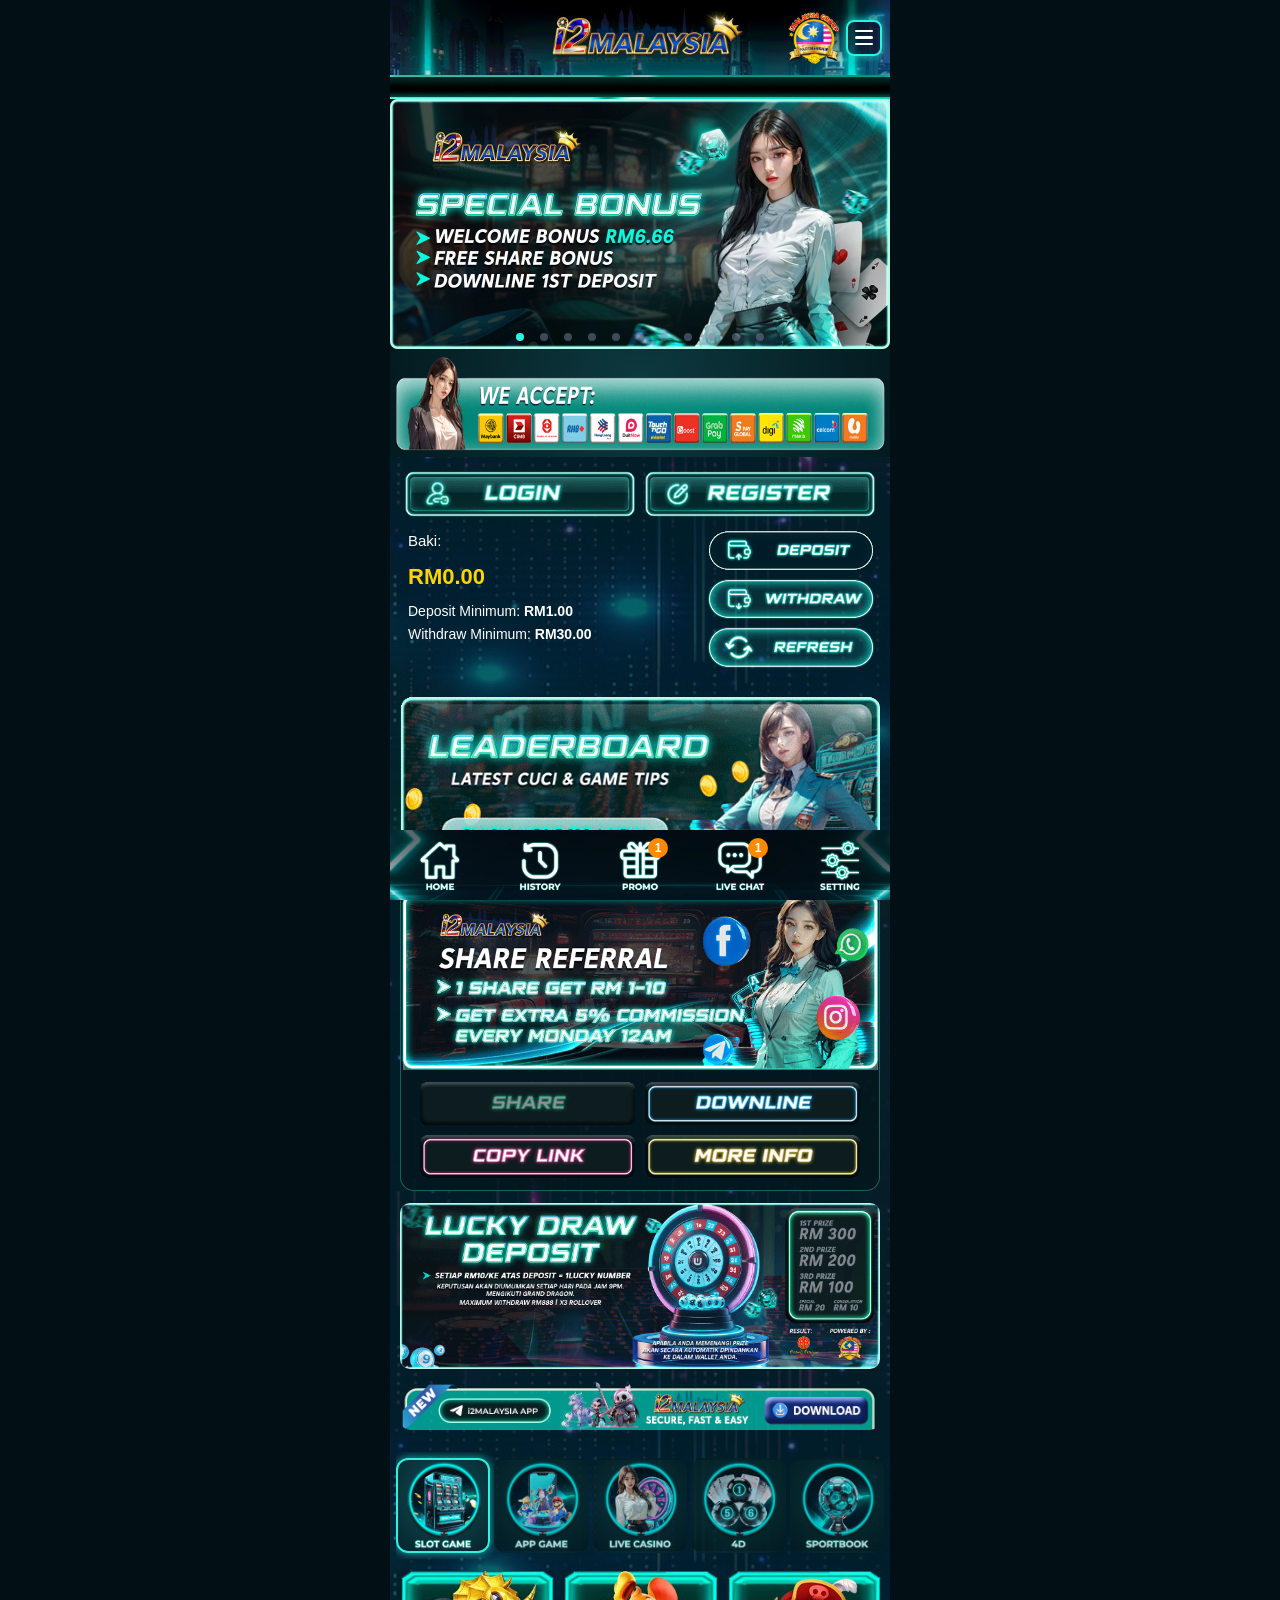
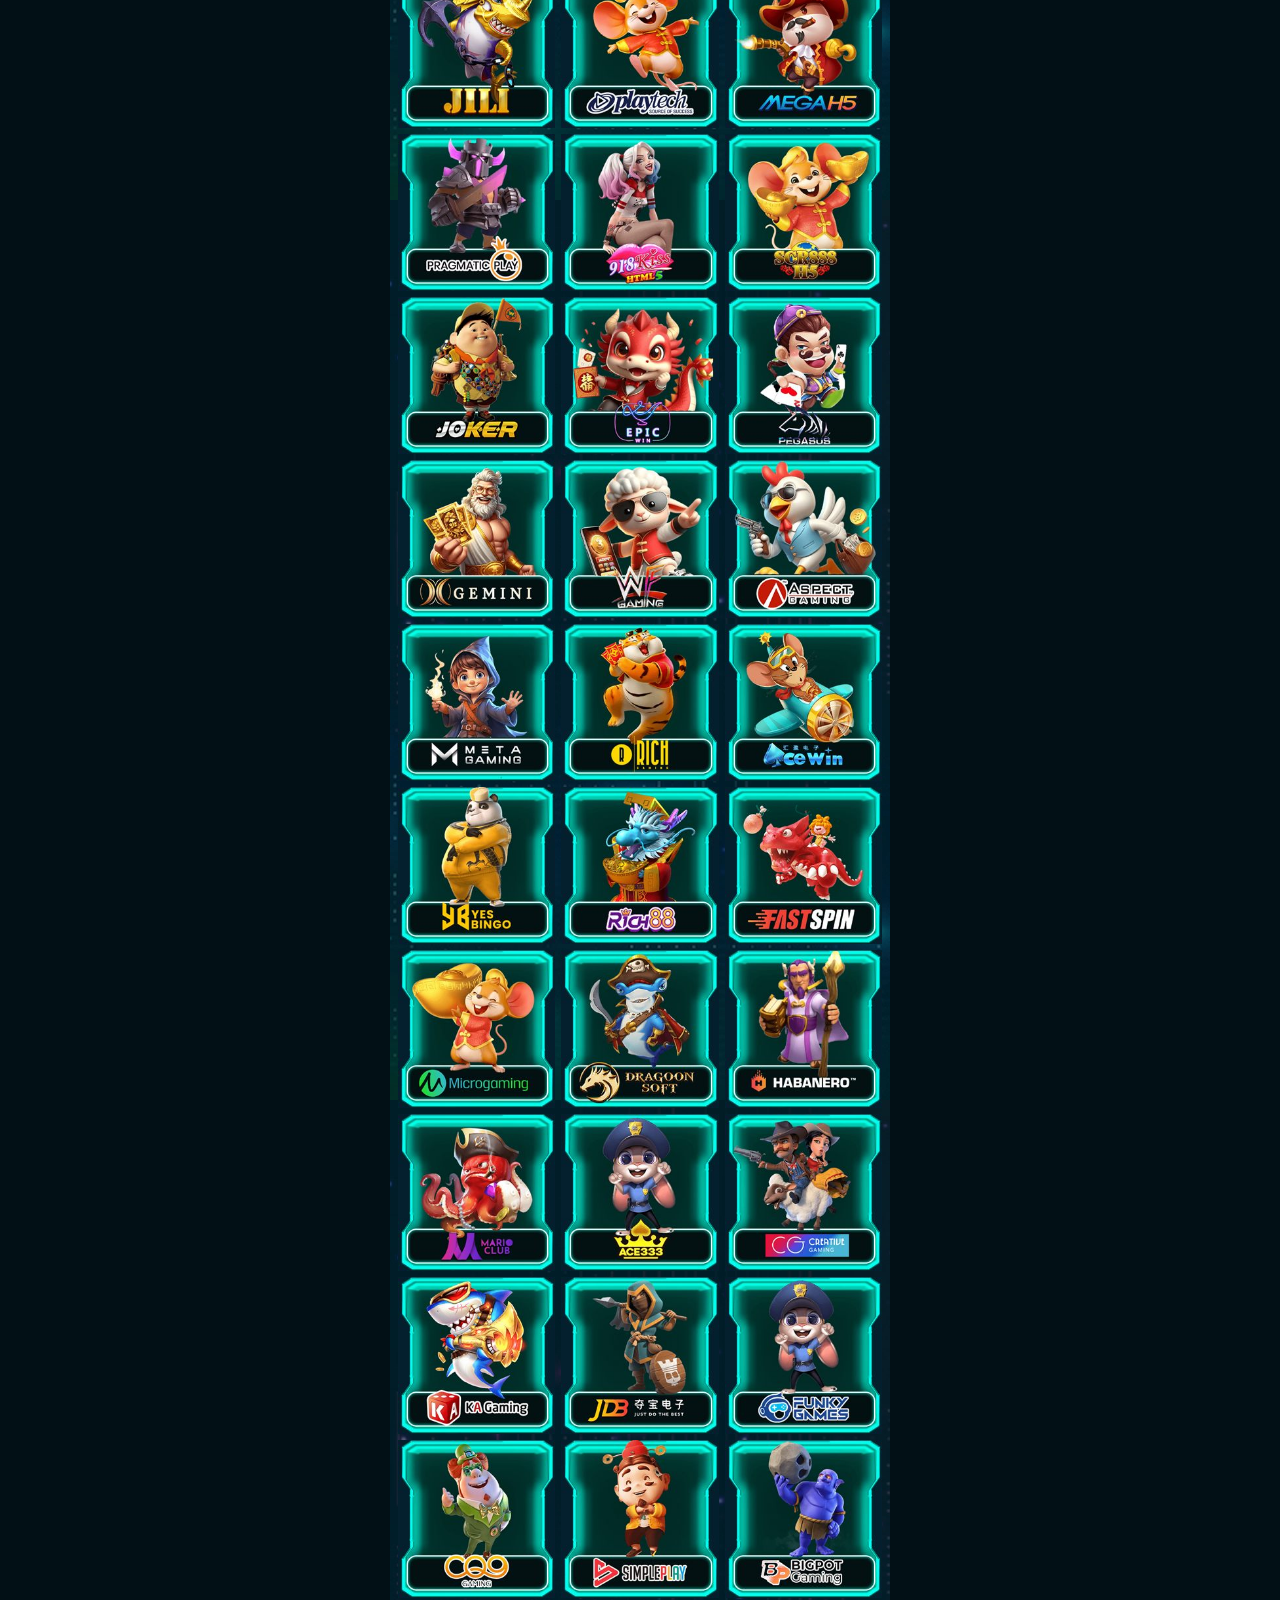
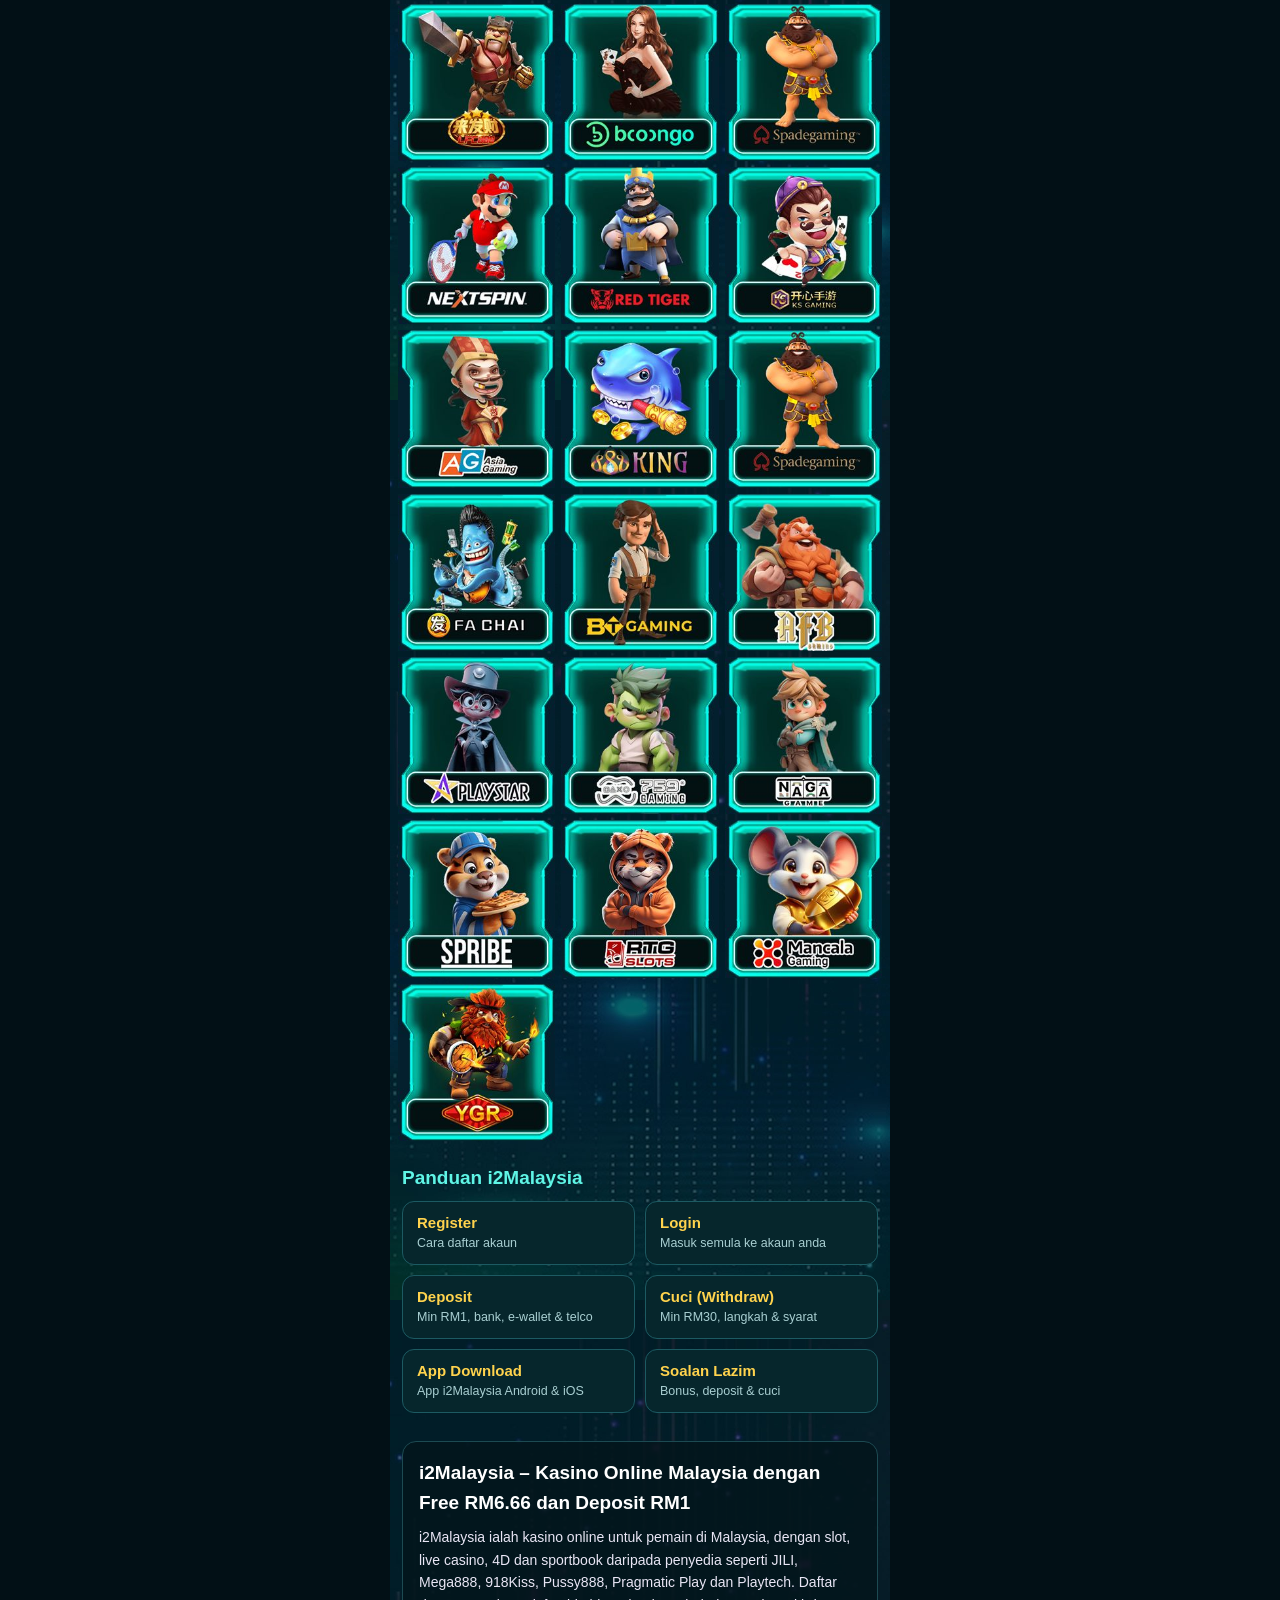
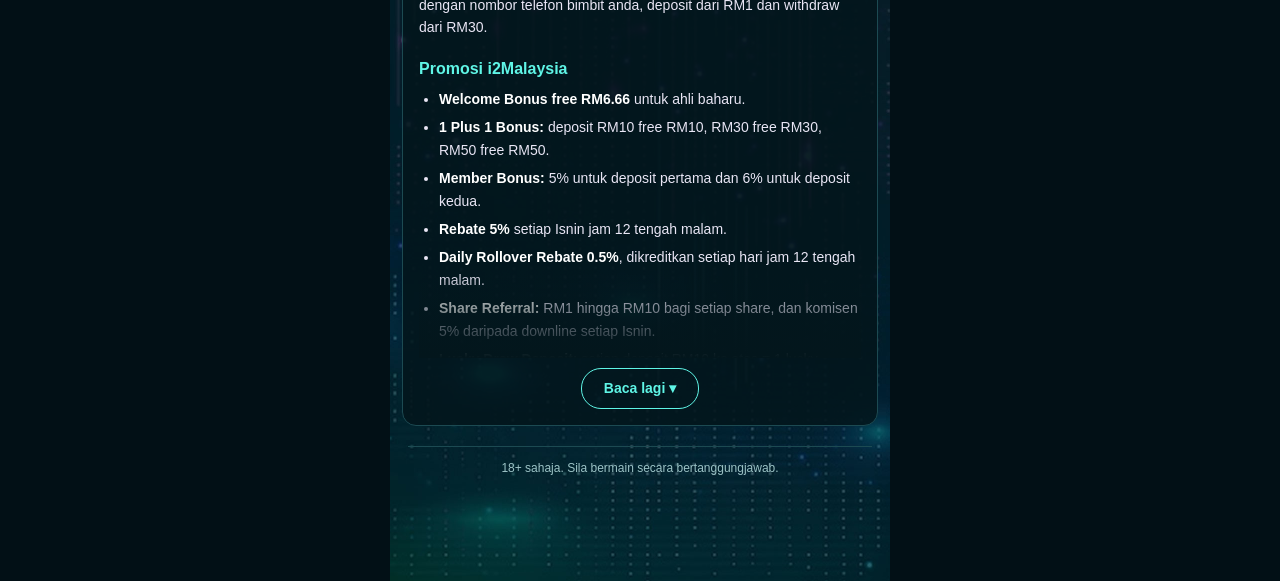
==== index.html @ a5643693 "i2Malaysia landing page with Malay guides Co-Authored-By: Claude Opus 5.5 <noreply@anthropic.com>" ====
<!DOCTYPE html>
<html lang="ms">
<head>
  <meta charset="UTF-8">
  <meta name="viewport" content="width=device-width, initial-scale=1, viewport-fit=cover">
  <title>i2Malaysia – Kasino Online Malaysia | Free RM6.66, Deposit RM1</title>
  <meta name="description" content="i2Malaysia kasino online Malaysia: welcome bonus free RM6.66, deposit dari RM1 melalui bank, Touch 'n Go, DuitNow dan telco, withdraw dari RM30. Slot JILI, Mega888, 918Kiss, Pussy888 dan live casino.">
  <meta name="robots" content="index, follow">
  <meta property="og:type" content="website">
  <meta property="og:site_name" content="i2Malaysia">
  <meta property="og:title" content="i2Malaysia – Kasino Online Malaysia | Free RM6.66, Deposit RM1">
  <meta property="og:description" content="Welcome bonus free RM6.66, deposit dari RM1, withdraw dari RM30. Slot, live casino, 4D dan sportbook.">
  <link rel="icon" href="assets/ui/icon.png">
  <meta name="theme-color" content="#021016">
  <link rel="preload" as="image" href="assets/banners/banner-1.jpg" fetchpriority="high">
  <link rel="stylesheet" href="styles.css">
</head>
<body>
  <main class="app">

    <header class="topbar">
      <a class="logo" href="./"><img src="assets/ui/header.jpg" data-anim="assets/ui/header.gif" alt="i2Malaysia" width="1000" height="150"></a>
      <a class="partner" id="partner"></a>
      <a class="menu-btn" data-link="register" aria-label="Menu">
        <span></span><span></span><span></span>
      </a>
    </header>
    <div class="marquee" aria-label="Pengumuman"><span id="marquee">Welcome To i2Malaysia</span></div>

    <section class="carousel" aria-label="Promosi">
      <!-- First banner is written here (not only by script.js) so it appears
           with the first paint and the page below it never jumps. -->
      <div class="carousel-track" id="carouselTrack"><a class="slide has-img" href="https://ppg668.cyou/register.php?r=BMMTH"><img src="assets/banners/banner-1.jpg" alt="Special Bonus: Welcome Bonus RM6.66, Free Share Bonus, Downline 1st Deposit" width="1000" height="500" fetchpriority="high"></a></div>
      <div class="carousel-dots" id="carouselDots"></div>
    </section>

    <ul class="trust" id="trust" hidden></ul>
    <div class="pay-strip has-img" id="payStrip"><img src="assets/static-banner.png" alt="Kaedah bayaran: Maybank, CIMB, Public Bank, RHB, Hong Leong, DuitNow, Touch n Go, Boost, GrabPay, SPay Global, Digi, Maxis, Celcom, U Mobile" width="800" height="131"></div>

    <div class="account">
    <div class="auth-row">
      <a class="img-btn" data-link="login"><img src="assets/ui/btn-login.png" alt="Login" width="300" height="60"></a>
      <a class="img-btn" data-link="register"><img src="assets/ui/btn-register.png" alt="Register" width="300" height="60"></a>
    </div>

    <section class="wallet">
      <div class="wallet-info">
        <p class="wallet-label">Baki:</p>
        <p class="wallet-amount" id="balance">RM0.00</p>
        <p>Deposit Minimum: <b id="minDeposit">RM1.00</b></p>
        <p>Withdraw Minimum: <b id="minWithdrawal">RM30.00</b></p>
      </div>
      <div class="wallet-actions">
        <a class="img-btn" data-link="deposit"><img src="assets/ui/btn-deposit.png" data-anim="assets/ui/btn-deposit.gif" alt="Deposit" width="300" height="75"></a>
        <a class="img-btn" data-link="withdraw"><img src="assets/ui/btn-withdraw.png" alt="Withdraw" width="300" height="75"></a>
        <button class="img-btn" id="refreshBtn"><img src="assets/ui/btn-refresh.png" alt="Refresh" width="300" height="75"></button>
      </div>
    </section>
    </div>

    <a class="promo-img" data-link="leaderboard"><img src="assets/ui/leaderboard.jpg" data-anim="assets/ui/leaderboard.gif" alt="Leaderboard: latest cuci and game tips" width="540" height="199" loading="lazy"></a>

    <section class="referral has-img" id="referral">
      <div class="referral-banner has-img" id="referralBanner"><img src="assets/ui/referral-banner.png" alt="Share Referral: 1 share get RM1-10, extra 5% commission every Monday 12AM" width="800" height="304" loading="lazy"></div>
      <div class="referral-actions">
        <button class="img-btn" id="shareBtn"><img src="assets/ui/btn-share.png" data-anim="assets/ui/btn-share.gif" alt="Share" width="300" height="60" loading="lazy"></button>
        <a class="img-btn" data-link="downlineChart"><img src="assets/ui/btn-downline.png" alt="Downline" width="300" height="60" loading="lazy"></a>
        <button class="img-btn" id="copyBtn"><img src="assets/ui/btn-copy.png" alt="Copy link" width="300" height="60" loading="lazy"></button>
        <a class="img-btn" data-link="referralInfo"><img src="assets/ui/btn-more.png" alt="More info" width="300" height="60" loading="lazy"></a>
      </div>
    </section>

    <a class="promo-img" data-link="luckyDraw"><img src="assets/ui/luckydraw.jpg" data-anim="assets/ui/luckydraw.gif" alt="Lucky Draw Deposit: setiap RM10 deposit = 1 lucky number, hadiah pertama RM300" width="1000" height="346" loading="lazy"></a>

    <a class="promo-img" data-link="androidApp"><img src="assets/ui/download-app.png" alt="Download app i2Malaysia" width="1081" height="110" loading="lazy"></a>

    <section class="block">
      <div class="tabs-wrap">
        <div class="tabs" id="tabs" role="tablist"></div>
      </div>
      <div class="game-grid" id="games"></div>
    </section>

    <section class="guide-grid-wrap home-grid" aria-label="Panduan i2Malaysia">
      <h2 class="guide-grid-title">Panduan i2Malaysia</h2>
      <div class="guide-grid">
        <a href="register"><b>Register</b><span>Cara daftar akaun</span></a>
        <a href="register#login"><b>Login</b><span>Masuk semula ke akaun anda</span></a>
        <a href="deposit"><b>Deposit</b><span>Min RM1, bank, e-wallet &amp; telco</span></a>
        <a href="cuci"><b>Cuci (Withdraw)</b><span>Min RM30, langkah &amp; syarat</span></a>
        <a href="app-download"><b>App Download</b><span>App i2Malaysia Android &amp; iOS</span></a>
        <a href="#faq"><b>Soalan Lazim</b><span>Bonus, deposit &amp; cuci</span></a>
      </div>
    </section>

    <!-- Search-engine content. Written in the HTML so crawlers read it
         without running scripts. Keep the FAQ text in sync with the
         FAQPage JSON-LD at the bottom of this file. -->
    <section class="seo">
      <h1>i2Malaysia – Kasino Online Malaysia dengan Free RM6.66 dan Deposit RM1</h1>
      <p>i2Malaysia ialah kasino online untuk pemain di Malaysia, dengan slot, live casino, 4D dan sportbook daripada penyedia seperti JILI, Mega888, 918Kiss, Pussy888, Pragmatic Play dan Playtech. Daftar dengan nombor telefon bimbit anda, deposit dari RM1 dan withdraw dari RM30.</p>

      <div class="collapsible">
        <h2>Promosi i2Malaysia</h2>
        <ul>
          <li><b>Welcome Bonus free RM6.66</b> untuk ahli baharu.</li>
          <li><b>1 Plus 1 Bonus:</b> deposit RM10 free RM10, RM30 free RM30, RM50 free RM50.</li>
          <li><b>Member Bonus:</b> 5% untuk deposit pertama dan 6% untuk deposit kedua.</li>
          <li><b>Rebate 5%</b> setiap Isnin jam 12 tengah malam.</li>
          <li><b>Daily Rollover Rebate 0.5%</b>, dikreditkan setiap hari jam 12 tengah malam.</li>
          <li><b>Share Referral:</b> RM1 hingga RM10 bagi setiap share, dan komisen 5% daripada downline setiap Isnin.</li>
          <li><b>Lucky Draw Deposit:</b> setiap deposit RM10 ke atas = 1 lucky number. Hadiah pertama RM300, kedua RM200, ketiga RM100.</li>
        </ul>
        <p>Setiap promosi ada syarat rollover dan terma sendiri. Tanya Live Chat sebelum menuntut.</p>

        <h2>Slot Online: JILI, Mega H5, 918Kiss dan Pragmatic Play</h2>
        <p>Pilih slot online daripada hampir 50 penyedia seperti JILI, Playtech, Mega H5, Pragmatic Play, 918Kiss H5, SCR888 H5, Joker, Epic Win, Pegasus, Rich Gaming, Fa Chai, Spadegaming dan YGR.</p>

        <h2>App Game: Mega888, 918Kiss dan Pussy888</h2>
        <p>Main app game popular seperti Mega888, 918Kiss, Pussy888, GW99, Suncity, 3Win8 dan Kenzo dengan akaun i2Malaysia yang sama.</p>

        <h2>Live Casino, 4D dan Sportbook</h2>
        <p>Live casino daripada Big Gaming, Sexy Baccarat, Pragmatic Play Live, Playtech Live, SA Gaming, WM Casino dan Yeebet. Loteri 4D, permainan tembak ikan, dan taruhan sukan melalui MaxBet, M8Bet dan lain-lain.</p>

        <h2>Deposit dari RM1 dan Cuci dari RM30</h2>
        <p>Deposit bermula dari RM1 melalui perbankan online (Maybank, CIMB, Public Bank, RHB, Hong Leong), DuitNow, Touch 'n Go eWallet, Boost, GrabPay, SPay Global atau tambah nilai telco (Digi, Maxis, Celcom, U Mobile). Cuci (withdraw) minimum ialah RM30. Lihat <a href="deposit">panduan deposit</a> dan <a href="cuci">panduan cuci i2Malaysia</a>.</p>

        <h2>Muat Turun App i2Malaysia</h2>
        <p>App i2Malaysia tersedia untuk Android dan iOS. Selepas dipasang, log masuk dengan akaun yang sama seperti di laman web. Lihat <a href="app-download">panduan muat turun app i2Malaysia</a>.</p>

        <h2 id="faq">Soalan Lazim i2Malaysia</h2>
        <details>
          <summary>Apakah i2Malaysia?</summary>
          <p>i2Malaysia ialah kasino online untuk pemain di Malaysia, dengan slot, app game, live casino, 4D dan sportbook dalam satu akaun.</p>
        </details>
        <details>
          <summary>Berapakah deposit dan withdraw minimum?</summary>
          <p>Deposit minimum ialah RM1 dan withdraw minimum ialah RM30.</p>
        </details>
        <details>
          <summary>Apakah bonus untuk ahli baharu?</summary>
          <p>Ahli baharu boleh menuntut welcome bonus free RM6.66, serta 1 Plus 1 Bonus dan Member Bonus untuk deposit pertama dan kedua. Terma rollover dikenakan.</p>
        </details>
        <details>
          <summary>Bagaimana Lucky Draw Deposit berfungsi?</summary>
          <p>Setiap deposit RM10 ke atas memberi 1 lucky number. Keputusan diumumkan setiap hari jam 9 malam mengikut Grand Dragon. Hadiah dimasukkan terus ke wallet anda.</p>
        </details>
        <details>
          <summary>Bagaimana cara menghubungi khidmat pelanggan?</summary>
          <p>Tekan Live Chat di menu bawah halaman.</p>
        </details>
      </div>
    </section>

    <footer class="footer">
      <p class="footer-note" id="footerNote"></p>
    </footer>
  </main>

  <nav class="bottom-nav">
    <a href="./"><img src="assets/ui/nav-home.png" alt="Home" width="300" height="300"></a>
    <a data-link="history"><img src="assets/ui/nav-history.png" alt="History" width="300" height="300"></a>
    <a data-link="bonus"><img src="assets/ui/nav-promo.png" alt="Promo" width="300" height="300"><b class="badge">1</b></a>
    <a data-link="liveChat"><img src="assets/ui/nav-chat.png" alt="Live chat" width="300" height="300"><b class="badge">1</b></a>
    <a data-link="settings"><img src="assets/ui/nav-setting.png" alt="Setting" width="300" height="300"></a>
  </nav>

  <div class="toast" id="toast" role="status"></div>

  <script type="application/ld+json">
  {
    "@context": "https://schema.org",
    "@type": "FAQPage",
    "inLanguage": "ms-MY",
    "mainEntity": [
      { "@type": "Question", "name": "Apakah i2Malaysia?", "acceptedAnswer": { "@type": "Answer", "text": "i2Malaysia ialah kasino online untuk pemain di Malaysia, dengan slot, app game, live casino, 4D dan sportbook dalam satu akaun." } },
      { "@type": "Question", "name": "Berapakah deposit dan withdraw minimum?", "acceptedAnswer": { "@type": "Answer", "text": "Deposit minimum ialah RM1 dan withdraw minimum ialah RM30." } },
      { "@type": "Question", "name": "Apakah bonus untuk ahli baharu?", "acceptedAnswer": { "@type": "Answer", "text": "Ahli baharu boleh menuntut welcome bonus free RM6.66, serta 1 Plus 1 Bonus dan Member Bonus untuk deposit pertama dan kedua. Terma rollover dikenakan." } },
      { "@type": "Question", "name": "Bagaimana Lucky Draw Deposit berfungsi?", "acceptedAnswer": { "@type": "Answer", "text": "Setiap deposit RM10 ke atas memberi 1 lucky number. Keputusan diumumkan setiap hari jam 9 malam mengikut Grand Dragon. Hadiah dimasukkan terus ke wallet anda." } },
      { "@type": "Question", "name": "Bagaimana cara menghubungi khidmat pelanggan?", "acceptedAnswer": { "@type": "Answer", "text": "Tekan Live Chat di menu bawah halaman." } }
    ]
  }
  </script>

  <script src="config.js"></script>
  <script src="script.js"></script>
  <script src="collapse.js"></script>
  <script src="animate.js"></script>
</body>
</html>
---- styles.css ----
:root {
  --navy: #0b2a7a;
  --navy-dark: #071d57;
  --blue: #1d4fd8;
  --red: #c8102e;
  --red-dark: #8f0a1f;
  --gold: #f5b800;
  --bg: #04202e;
  --text: #e9e6f5;
  --app-width: 500px;
  --nav-height: 70px;
}

* { box-sizing: border-box; margin: 0; padding: 0; }

html { scroll-behavior: smooth; }

body {
  font-family: "Segoe UI", Arial, Helvetica, sans-serif;
  background: #021016;
  color: var(--text);
  -webkit-tap-highlight-color: transparent;
}

a { color: inherit; text-decoration: none; }
ul { list-style: none; }
button { font: inherit; cursor: pointer; border: 0; }
img { display: block; max-width: 100%; }

.app {
  max-width: var(--app-width);
  margin: 0 auto;
  min-height: 100vh;
  background: var(--bg) url("assets/ui/body-bg.jpg") center top / 100% auto repeat-y;
  padding-bottom: calc(var(--nav-height) + 16px + env(safe-area-inset-bottom));
  overflow-x: hidden;
}

/* ---------- Top bar ---------- */
.topbar {
  position: sticky;
  top: 0;
  z-index: 30;
  display: flex;
  align-items: center;
  gap: 10px;
  padding: 6px 10px;
  min-height: 60px;
  background: #14103a url("assets/ui/header-bg.jpg") center / cover no-repeat;
  box-shadow: 0 2px 8px rgba(0, 0, 0, .5);
}
.logo { position: absolute; left: 50%; top: 50%; transform: translate(-50%, -50%); display: flex; flex-direction: column; line-height: 1.05; }
.logo img { height: min(50px, 12vw); width: auto; max-width: none; aspect-ratio: 1080 / 351; }
.logo strong {
  font-size: 22px;
  font-weight: 900;
  letter-spacing: .5px;
  background: linear-gradient(90deg, var(--red), var(--navy));
  -webkit-background-clip: text;
  background-clip: text;
  color: transparent;
}
.logo small { font-size: 11px; font-style: italic; color: #555; }
.partner { text-align: center; line-height: 1.1; flex-shrink: 0; margin-left: auto; }
.partner img { height: 48px; width: auto; aspect-ratio: 1; }
.partner strong { display: block; font-size: 13px; color: var(--gold); text-shadow: 0 1px 0 #7a5a00; }
.partner small {
  display: inline-block;
  font-size: 9px;
  font-weight: 700;
  color: #fff;
  background: var(--navy);
  border-radius: 10px;
  padding: 2px 7px;
}
.menu-btn {
  flex-shrink: 0;
  width: 42px;
  height: 42px;
  border-radius: 8px;
  background: rgba(13, 10, 34, .6);
  border: 2px solid #2ef2e0;
  box-shadow: 0 0 8px rgba(46, 242, 224, .8);
  display: flex;
  flex-direction: column;
  align-items: center;
  justify-content: center;
  gap: 4px;
}
.menu-btn span { width: 18px; height: 2.5px; background: #fff; border-radius: 2px; }

@media (max-width: 360px) {
  .topbar { gap: 6px; }
  .partner img { height: 40px; }
  .menu-btn { width: 36px; height: 36px; }
}

/* ---------- Marquee ---------- */
.marquee { background: #031a1f url("assets/ui/ticker-bg.jpg") center / 100% 100% no-repeat; color: #fff; overflow: hidden; white-space: nowrap; font-size: 12px; font-weight: 600; letter-spacing: .5px; padding: 5px 0; }
.marquee span { display: inline-block; padding-left: 100%; animation: marquee 28s linear infinite; }
@keyframes marquee { to { transform: translateX(-100%); } }

/* ---------- Carousel ---------- */
.carousel { position: relative; background: #000; }
.carousel-track { display: flex; overflow-x: auto; scroll-snap-type: x mandatory; scrollbar-width: none; }
.carousel-track::-webkit-scrollbar { display: none; }
.slide {
  flex: 0 0 100%;
  scroll-snap-align: start;
  aspect-ratio: 5 / 2;
  display: flex;
  align-items: center;
  justify-content: space-between;
  gap: 12px;
  padding: 16px 20px 26px;
  color: var(--navy);
  overflow: hidden;
}
.slide.dark { color: #fff; }
.slide.has-img { padding: 0; aspect-ratio: 2 / 1; }
.slide.has-img img { width: 100%; height: 100%; object-fit: cover; }
.slide-icon { font-size: clamp(56px, 20vw, 96px); filter: drop-shadow(0 6px 8px rgba(0, 0, 0, .3)); }
.slide-text { text-align: center; flex: 1; }
.slide-text h3 { font-size: clamp(18px, 5.5vw, 28px); font-weight: 900; line-height: 1.1; }
.slide-text em { display: block; font-style: normal; font-size: clamp(26px, 8vw, 40px); font-weight: 900; }
.slide-text p { font-size: 11px; font-weight: 700; text-transform: uppercase; letter-spacing: .5px; margin-top: 4px; }
.carousel-dots { position: absolute; bottom: 0; left: 0; right: 0; display: flex; justify-content: center; gap: 0; }
/* Small dot, but a 24px tap area around it. */
.carousel-dots button { width: 24px; height: 24px; padding: 8px; border-radius: 50%; background-color: rgba(120, 130, 160, .5); background-clip: content-box; }
.carousel-dots button.active { background-color: #2ef2e0; }

/* ---------- Trust + payments strip ---------- */
.trust {
  display: flex;
  justify-content: space-around;
  gap: 6px;
  padding: 6px 8px;
  background: #fff;
  border-top: 3px solid var(--gold);
  font-size: 9px;
  font-weight: 700;
  text-transform: uppercase;
  text-align: center;
}
.trust li::before { content: "✔ "; color: #1a9c3c; }
.pay-strip {
  display: flex;
  gap: 5px;
  justify-content: center;
  flex-wrap: wrap;
  padding: 8px;
  background: linear-gradient(180deg, var(--navy), var(--blue));
  border-radius: 0 0 14px 14px;
  box-shadow: 0 4px 8px rgba(0, 0, 0, .2);
}
.trust[hidden] { display: none; }
.pay-strip.has-img { border-radius: 0; box-shadow: none; padding: 6px 4px; background: radial-gradient(circle at 50% 40%, #0d3a40, #031a1f); }
.pay-strip.has-img img { width: 100%; height: auto; display: block; aspect-ratio: 1080 / 210; }
.pay-strip .chip { width: 24px; height: 24px; font-size: 9px; border-radius: 6px; }

/* ---------- Buttons ---------- */
.btn {
  display: flex;
  align-items: center;
  justify-content: center;
  gap: 8px;
  min-height: 46px;
  padding: 8px 10px;
  border-radius: 10px;
  font-size: 14px;
  font-weight: 800;
  letter-spacing: .3px;
  text-align: center;
  border: 2px solid rgba(255, 255, 255, .7);
  box-shadow: 0 3px 6px rgba(0, 0, 0, .3), inset 0 2px 3px rgba(255, 255, 255, .5);
  transition: transform .1s;
}
.btn:active { transform: translateY(2px); }
.btn-red { color: #fff; background: linear-gradient(180deg, #ff3b4e, var(--red) 55%, var(--red-dark)); }
.btn-blue { color: #fff; background: linear-gradient(180deg, #4d8dff, var(--blue) 55%, var(--navy)); }
.btn-silver { color: #1c2440; background: linear-gradient(180deg, #ffffff, #d4d7de 60%, #b9bdc7); }
.btn-lg { min-height: 62px; font-size: 22px; border-radius: 14px; text-shadow: 0 2px 2px rgba(0, 0, 0, .35); }
.btn-ico { font-size: 22px; }

.auth-row { display: grid; grid-template-columns: 1fr 1fr; gap: 8px; padding: 14px 14px 4px; }

/* ---------- Account panel (login/register + wallet) ---------- */
.account { color: #fff; }
.img-btn { display: block; padding: 0; border: 0; background: none; cursor: pointer; transition: transform .1s, filter .15s; }
.img-btn img { display: block; width: 100%; height: auto; }
.img-btn:hover { filter: brightness(1.15); }
.img-btn:active { transform: scale(.97); }

/* ---------- Wallet ---------- */
.wallet { display: flex; gap: 12px; padding: 8px 14px 16px 18px; align-items: flex-start; }
.wallet-info { flex: 1; font-size: 14px; line-height: 1.6; }
.wallet-label { font-size: 15px; }
.wallet-amount { font-size: 22px; font-weight: 900; color: #ffd400; margin: 6px 0; }
.wallet-actions { flex: 0 0 160px; display: grid; gap: 6px; }

/* ---------- Referral ---------- */
.referral { margin: 14px 6px 0; padding: 10px 12px 14px; background: rgba(255, 255, 255, .45); border-radius: 12px; }
.referral-banner {
  position: relative;
  min-height: 190px;
  border-radius: 12px;
  padding: 18px 16px 34px;
  background: linear-gradient(135deg, #f7f9ff, #dbe5ff);
  overflow: hidden;
  display: flex;
  flex-direction: column;
  justify-content: center;
}
.referral-banner.has-img { padding: 0; min-height: 0; }
.referral-banner h3 { font-size: 20px; font-weight: 900; color: #222; }
.referral-banner .pct { position: absolute; right: 18px; top: 22px; font-size: 64px; font-weight: 900; color: var(--red); text-shadow: 3px 3px 0 #fff, 5px 5px 0 rgba(0, 0, 0, .15); transform: rotate(-8deg); }
.referral-banner .l1 { font-size: 12px; font-weight: 700; text-transform: uppercase; margin-top: 6px; }
.referral-banner .l1::before { content: "☑ "; color: var(--red); }
.referral-banner .l2 { font-size: 20px; font-weight: 900; font-style: italic; color: var(--blue); max-width: 60%; line-height: 1.15; margin-top: 4px; }
.referral-banner .foot { position: absolute; left: 0; right: 0; bottom: 0; background: linear-gradient(180deg, #1a9c3c, #0f6b28); color: #fff; font-size: 9px; font-weight: 700; text-transform: uppercase; text-align: center; padding: 6px; }
.referral-actions { display: grid; grid-template-columns: 1fr 1fr; gap: 10px; margin-top: 12px; }
.referral-actions .btn { font-size: 13px; }
.referral.has-img { position: relative; margin: 0; padding: 6px 0 10px; border-radius: 0; background: none; }
.referral.has-img .referral-banner { background: none; border-radius: 0; overflow: visible; }
.referral.has-img .referral-banner img { display: block; width: 100%; height: auto; aspect-ratio: 1032 / 761; }
.referral.has-img .referral-actions { position: absolute; left: 3%; right: 3%; top: 72%; gap: 6px; margin: 0; }

/* ---------- Section blocks ---------- */
.block { margin-top: 22px; }
.block-title { display: flex; align-items: center; gap: 8px; font-size: 17px; color: #0b3aa0; padding: 0 10px 8px; }
.block-title.red { color: var(--red); }
.top-badge { background: linear-gradient(180deg, #ffb300, #ff4a00); color: #fff; font-size: 12px; padding: 2px 6px; border-radius: 6px; transform: rotate(-6deg); }
.hscroll { display: flex; gap: 14px; overflow-x: auto; padding: 4px 10px 12px; scroll-snap-type: x proximity; scrollbar-width: none; }
.hscroll::-webkit-scrollbar { display: none; }

/* ---------- Hot games ---------- */
.hot { flex: 0 0 96px; scroll-snap-align: start; }
.hot .art { aspect-ratio: 1; border-radius: 14px; font-size: 44px; }
.hot .name { font-size: 9px; font-weight: 800; text-transform: uppercase; margin-top: 6px; white-space: nowrap; overflow: hidden; text-overflow: ellipsis; }
.hot .meta { display: flex; justify-content: space-between; align-items: center; font-size: 8px; color: #666; text-transform: uppercase; margin-top: 2px; }
.hot .rtp { background: var(--red); color: #fff; border-radius: 8px; padding: 1px 5px; font-weight: 700; }

.art { position: relative; display: grid; place-items: center; overflow: hidden; background: linear-gradient(160deg, hsl(var(--h) 75% 55%), hsl(var(--h) 80% 18%)); box-shadow: 0 3px 6px rgba(0, 0, 0, .3); }
.art img { position: absolute; inset: 0; width: 100%; height: 100%; object-fit: cover; }

/* ---------- Category tabs ---------- */
.tabs-wrap { display: flex; align-items: center; gap: 6px; padding: 0 8px 14px; }
.tabs { display: flex; gap: 6px; overflow-x: auto; scrollbar-width: none; flex: 1; scroll-behavior: smooth; padding: 8px 4px; }
.tabs::-webkit-scrollbar { display: none; }
.tab { flex: 0 0 96px; min-height: 54px; flex-direction: column; gap: 1px; padding: 4px; font-size: 11px; color: #1c2440; background: linear-gradient(180deg, #ffffff, #d4d7de 60%, #b9bdc7); }
.tab i { font-style: normal; font-size: 20px; line-height: 1; }
.tab.active { color: #fff; background: linear-gradient(180deg, #ff3b4e, var(--red) 55%, var(--red-dark)); }
/* Image tabs: dark backdrop so the neon artwork and its label stay readable */
.tab.has-img { flex: 0 0 104px; min-height: 0; padding: 2px; border-radius: 14px; border: 2px solid transparent; background: radial-gradient(circle at 50% 40%, #0d3a40, #031a1f); opacity: .8; transition: opacity .15s, transform .15s; }
.tab.has-img img { width: 100%; aspect-ratio: 1; object-fit: contain; }
.tab.has-img.active { opacity: 1; border-color: #2ef2e0; background: radial-gradient(circle at 50% 40%, #12505a, #05242a); box-shadow: 0 0 10px rgba(46, 242, 224, .7); }

/* ---------- Game grid ---------- */
.game-grid { display: grid; grid-template-columns: repeat(3, 1fr); gap: 6px; padding: 0 8px; }
.game { aspect-ratio: 3 / 4; border-radius: 8px; border: 2px solid #fff; outline: 1px solid rgba(11, 42, 122, .5); font-size: 40px; }
/* Image tiles are transparent artwork: no box behind them. */
.game.has-img { aspect-ratio: 1; background: none; border: 0; outline: 0; border-radius: 0; box-shadow: none; transition: transform .1s, filter .15s; }
.game.has-img:hover { filter: brightness(1.15); }
.game.has-img:active { transform: scale(.96); }
.game.has-img img { object-fit: contain; }
.game .side { position: absolute; left: 3px; top: 50%; writing-mode: vertical-rl; transform: translateY(-50%) rotate(180deg); font-size: 7px; font-weight: 800; color: #fff; letter-spacing: .5px; }
.game .tag { position: absolute; top: 4px; right: 5px; font-size: 13px; color: #fff; text-shadow: 0 1px 2px #000; }
.game .label { position: absolute; left: 0; right: 0; bottom: 0; padding: 4px 2px; background: hsl(var(--h) 80% 28%); color: #fff; font-size: 10px; font-weight: 800; text-align: center; text-transform: uppercase; white-space: nowrap; overflow: hidden; text-overflow: ellipsis; }
.game-empty { grid-column: 1 / -1; text-align: center; padding: 24px; color: #9cc3c6; }

/* ---------- SEO text + FAQ ---------- */
.seo { margin: 28px 12px 0; padding: 16px; border: 1px solid #1c4a52; border-radius: 14px; background: rgba(3, 22, 28, .85); font-size: 14px; line-height: 1.6; }
.seo h1 { font-size: 19px; color: #fff; margin-bottom: 8px; }
.seo h2 { font-size: 16px; color: #5ff5e6; margin: 18px 0 6px; }
.seo a { color: #ffd34d; text-decoration: underline; }
.seo details { border-top: 1px solid #1c4a52; }
.seo summary { padding: 10px 0; font-weight: 700; color: #fff; cursor: pointer; }
.seo details p { padding-bottom: 10px; }
.seo ol, .seo ul { padding-left: 20px; }
.seo li { margin-bottom: 6px; }
.seo ul { list-style: disc; }
.seo b { color: #fff; }
.guide { margin-top: 14px; }
.guide .crumbs { font-size: 12px; color: #9cc3c6; margin-bottom: 8px; }
.guide .auth-row { padding: 18px 0 0; }
.seo h3 { font-size: 15px; color: #fff; margin: 14px 0 4px; }
.table-wrap { overflow-x: auto; margin: 10px 0; }
.seo table { width: 100%; border-collapse: collapse; font-size: 13px; }
.seo th { background: #0f6f73; color: #fff; text-align: left; padding: 8px; }
.seo td { padding: 8px; border: 1px solid #1c4a52; vertical-align: top; }

/* Long sections fold to a preview; collapse.js adds the toggle button. */
.collapsible { position: relative; max-height: 320px; overflow: hidden; }
.collapsible:not(.open)::after { content: ""; position: absolute; left: 0; right: 0; bottom: 0; height: 90px; background: linear-gradient(rgba(3, 22, 28, 0), #03161c); pointer-events: none; }
.collapsible.open { max-height: none; }
.toggle-btn { display: block; margin: 10px auto 0; padding: 8px 22px; background: none; border: 1px solid #5ff5e6; border-radius: 20px; color: #5ff5e6; font-size: 14px; font-weight: 700; }
.toggle-btn:hover { background: rgba(95, 245, 230, .1); }

/* ---------- Footer ---------- */
.footer { padding: 0 18px 20px; }
.chip { width: 38px; height: 38px; border-radius: 9px; display: grid; place-items: center; color: #fff; font-size: 14px; font-weight: 800; flex-shrink: 0; }
.footer-note { margin-top: 20px; padding-top: 14px; border-top: 1px solid #1c4a52; text-align: center; font-size: 12px; color: #9cc3c6; }

/* ---------- Bottom nav ---------- */
.bottom-nav {
  position: fixed;
  left: 50%;
  bottom: 0;
  transform: translateX(-50%);
  z-index: 40;
  width: 100%;
  max-width: var(--app-width);
  height: calc(var(--nav-height) + env(safe-area-inset-bottom));
  padding-bottom: env(safe-area-inset-bottom);
  display: grid;
  grid-template-columns: repeat(5, 1fr);
  background: #021016 url("assets/ui/nav-bg.jpg") center top / 100% var(--nav-height) no-repeat;
}
.bottom-nav a { position: relative; display: grid; place-items: center; height: var(--nav-height); transition: filter .15s, transform .1s; }
.bottom-nav img { height: calc(var(--nav-height) * .78); width: auto; }
.bottom-nav a:hover { filter: brightness(1.2); }
.bottom-nav a:active { transform: scale(.95); }
.badge { position: absolute; top: 8px; right: 22%; min-width: 20px; height: 20px; border-radius: 50%; background: #ff8a00; color: #fff; font-size: 12px; display: grid; place-items: center; }

/* ---------- Toast ---------- */
.toast { position: fixed; left: 50%; bottom: calc(var(--nav-height) + 24px); transform: translateX(-50%); z-index: 50; background: rgba(0, 0, 0, .85); color: #fff; padding: 10px 18px; border-radius: 20px; font-size: 14px; opacity: 0; pointer-events: none; transition: opacity .2s; }
.toast.show { opacity: 1; }

@media (max-width: 380px) {
  .wallet-actions { flex-basis: 132px; }
  .wallet-info { font-size: 13px; }
  .game-grid { gap: 8px; padding: 0 8px; }
  .btn-lg { font-size: 18px; }
}

@media (prefers-reduced-motion: reduce) {
  .marquee span { animation: none; }
  .marquee span { padding-left: 12px; }
}

/* ---------- Guide card grid ---------- */
.guide-grid-wrap { margin-top: 22px; }
.home-grid { margin: 26px 12px 0; }
.guide-grid-title, .seo .guide-grid-title { margin: 0 0 12px; font-size: 19px; font-weight: 800; color: #5ff5e6; }
.guide-grid { display: grid; grid-template-columns: repeat(2, minmax(0, 1fr)); gap: 10px; }
.guide-grid a { display: block; padding: 12px 14px; border: 1px solid #1c5a62; border-radius: 12px; background: #06262c; text-decoration: none; transition: border-color .15s, background .15s; }
.guide-grid a:hover { border-color: #2ef2e0; background: #0a3238; }
.guide-grid b { display: block; font-size: 15px; color: #ffd34d; }
.guide-grid span { display: block; margin-top: 4px; font-size: 12.5px; line-height: 1.35; color: #a9cfd2; }

/* ---------- i2Malaysia layout ---------- */
/* Header: the artwork already carries the logo, so it spans the full width. */
.topbar { padding: 0; min-height: 0; background: #000; display: block; }
.topbar .logo { position: static; transform: none; display: block; }
.topbar .logo img { width: 100%; height: auto; aspect-ratio: 1000 / 150; max-width: 100%; }
.topbar .partner { position: absolute; right: 50px; top: 50%; transform: translateY(-50%); margin: 0; }
.topbar .partner img { height: min(52px, 11vw); }
.topbar .menu-btn { position: absolute; right: 8px; top: 50%; transform: translateY(-50%); width: 36px; height: 36px; }

.wallet-actions { flex-basis: 170px; }
.wallet-info b { color: #fff; }

/* Image banners between sections */
.promo-img { display: block; margin: 12px 10px 0; }
.promo-img img { width: 100%; height: auto; border-radius: 10px; }

/* Referral: banner on top, the four buttons below it in a dark panel */
.referral.has-img { margin: 14px 10px 0; padding: 0 0 12px; border-radius: 14px; background: rgba(3, 22, 28, .75); border: 1px solid rgba(46, 242, 224, .35); }
.referral.has-img .referral-banner img { aspect-ratio: 800 / 304; }
.referral.has-img .referral-actions { position: static; margin: 12px 4% 0; gap: 10px; }

/* All five category tabs fit in one row, like the original site */
.tabs-wrap { padding: 0 6px 12px; }
.tabs { gap: 4px; padding: 6px 0; }
.tab.has-img { flex: 1 1 0; min-width: 0; padding: 1px; border-radius: 12px; }
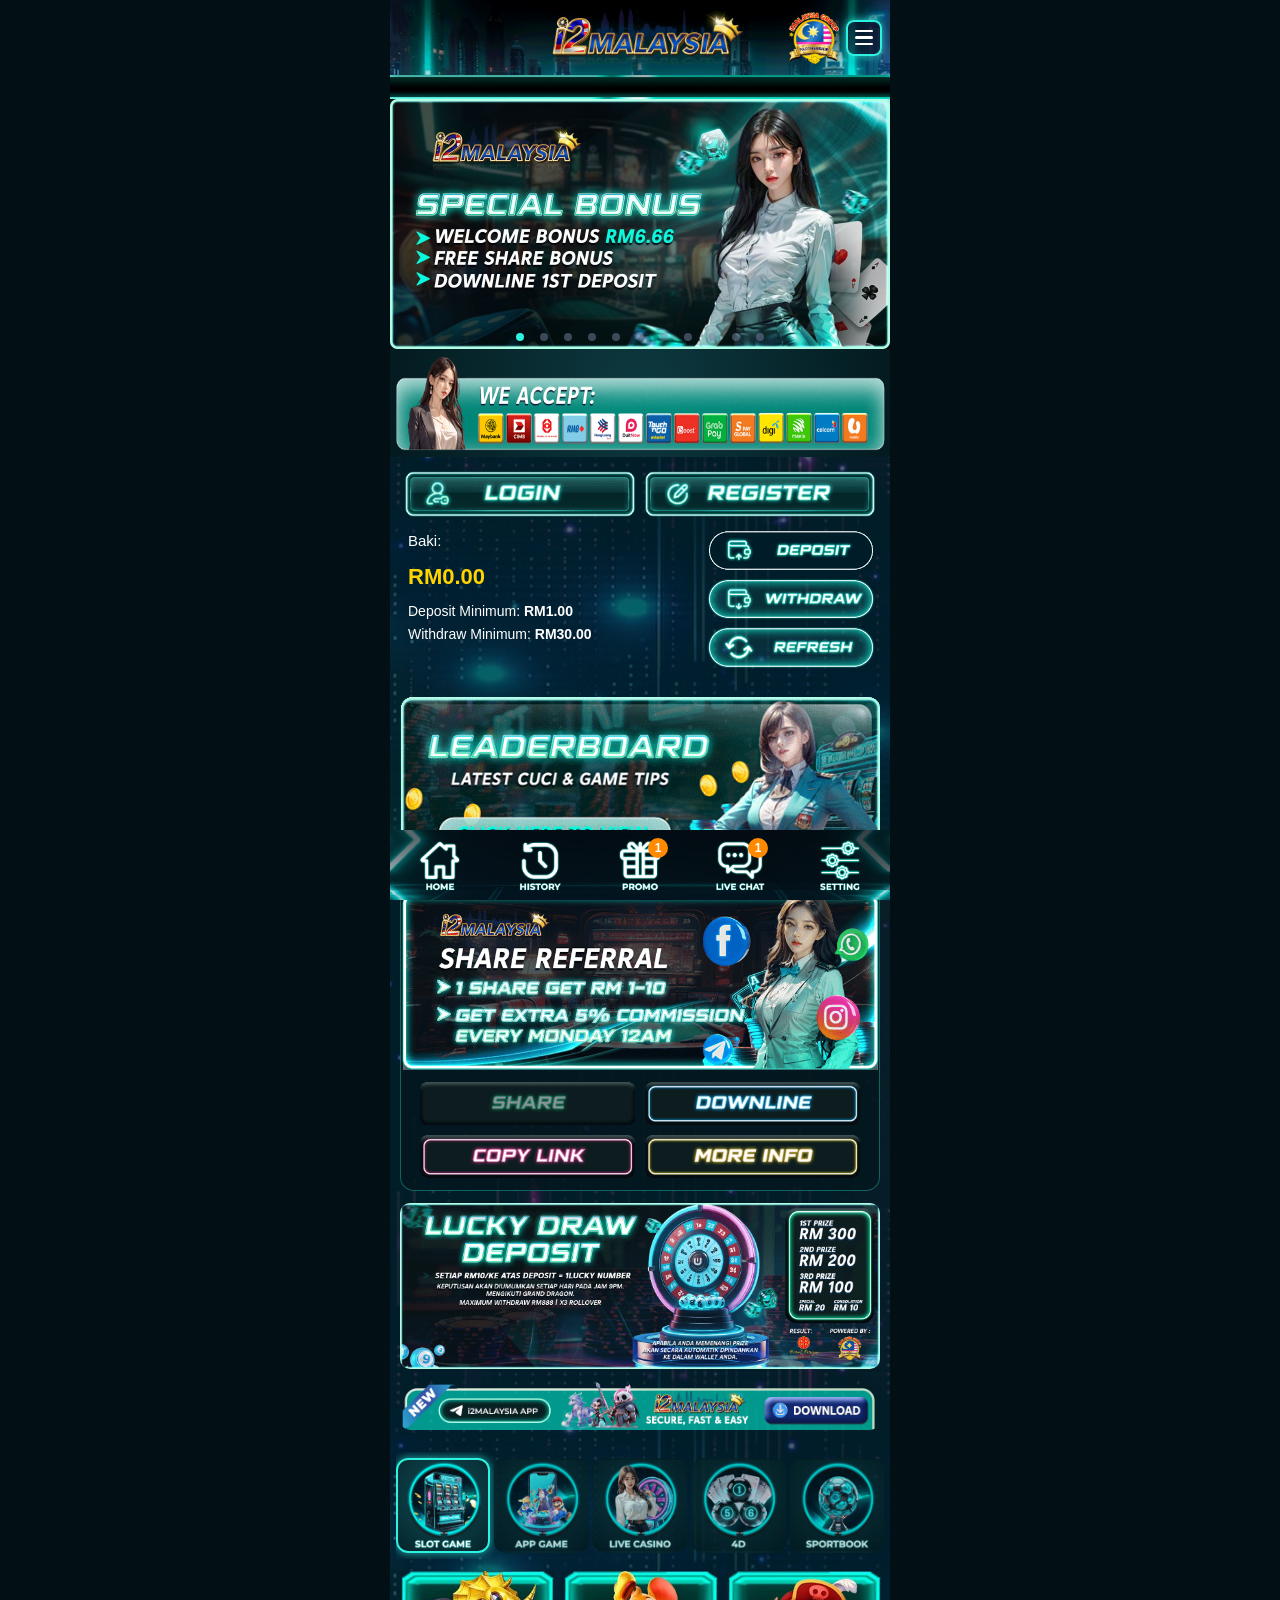
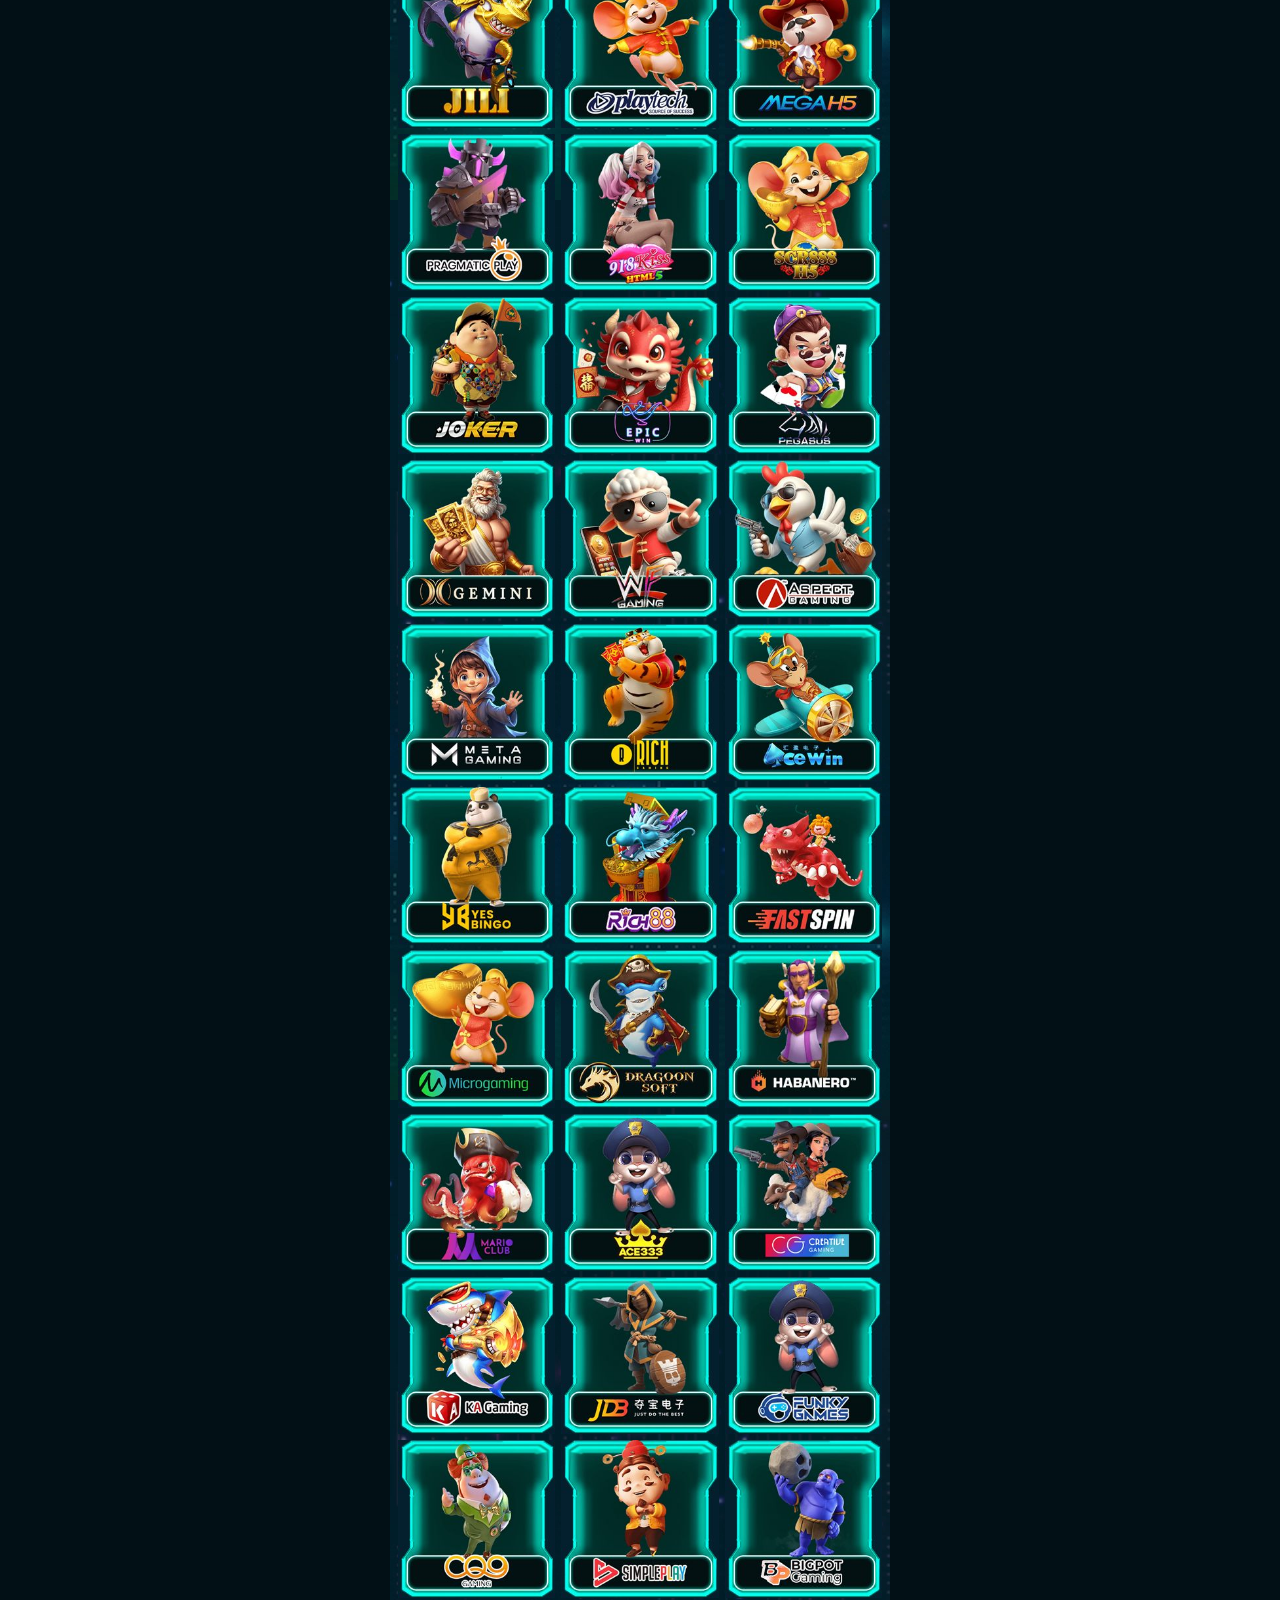
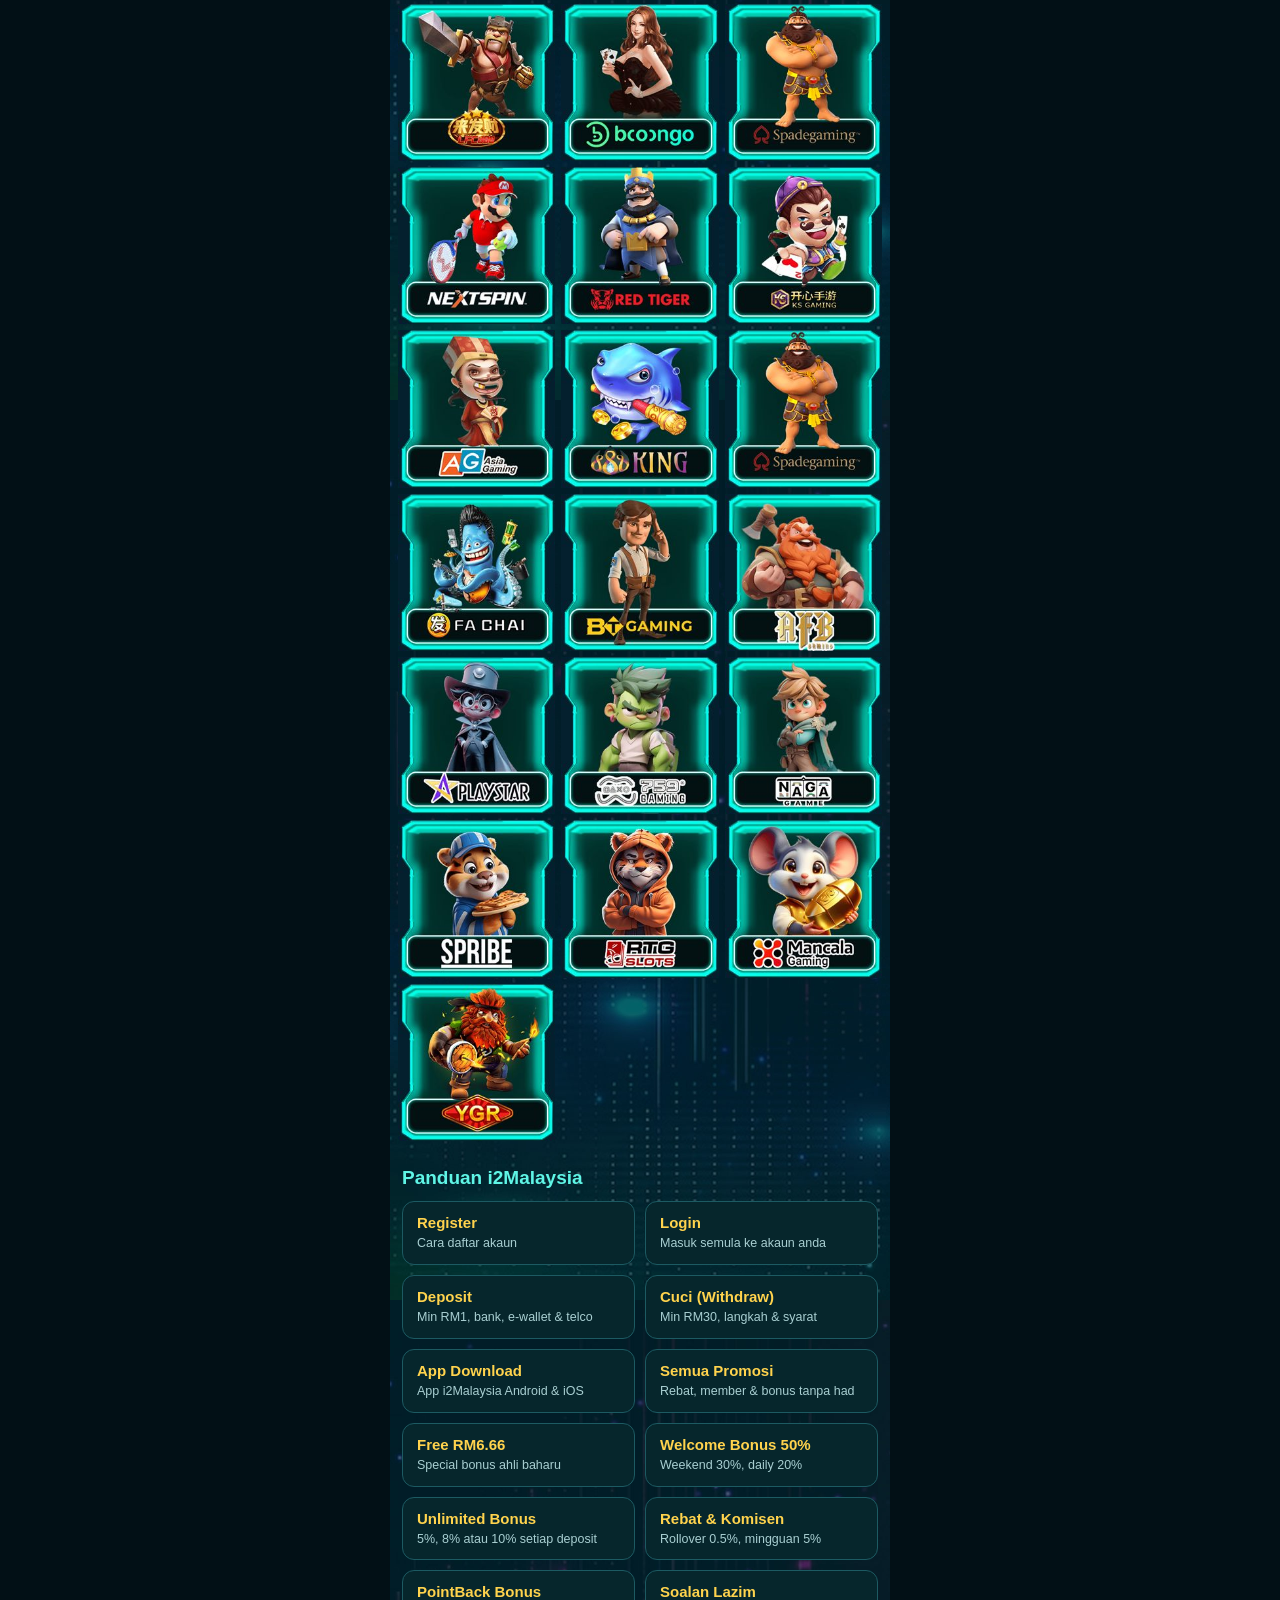
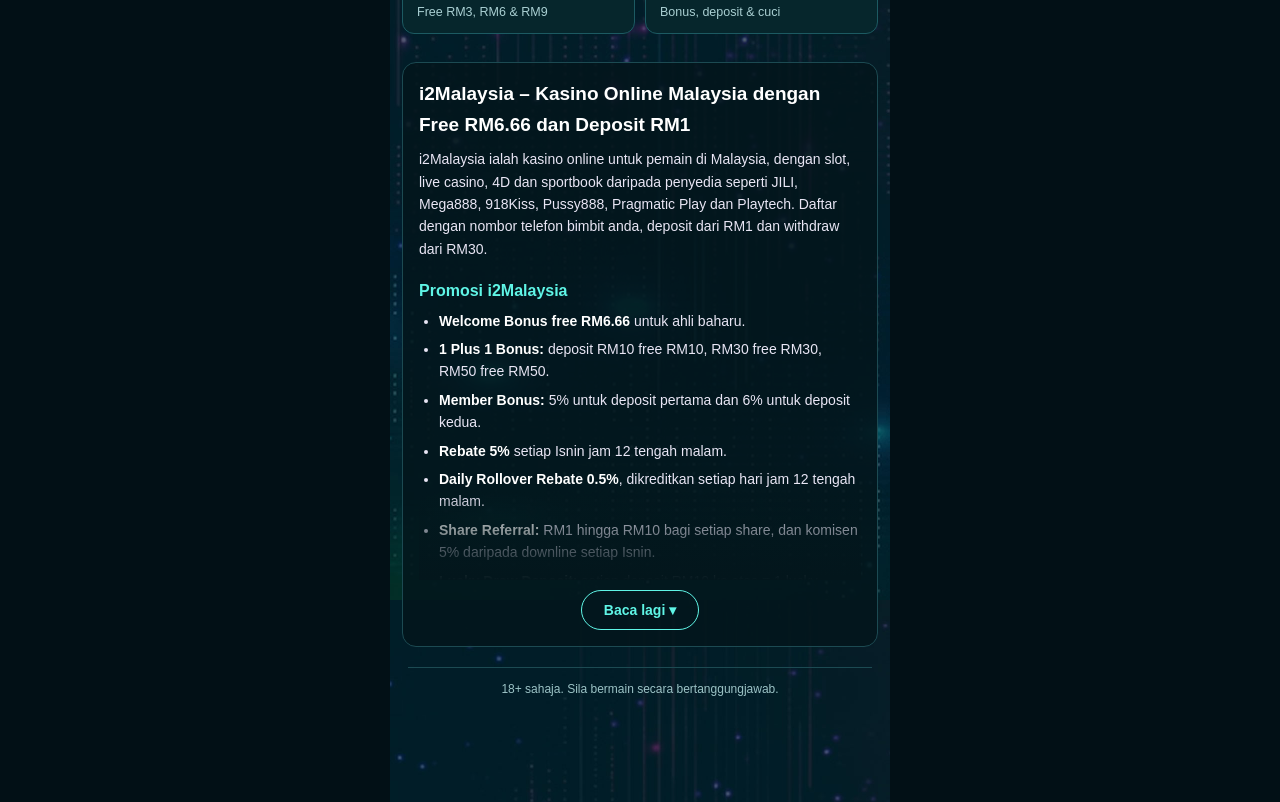
==== commit f1e89a6a: "Add i2Malaysia promotions guide and link it from every page Co-Authored-By: Claude Opus 5.5 <noreply" ====
--- a/index.html
+++ b/index.html
@@ -89,6 +89,12 @@
         <a href="deposit"><b>Deposit</b><span>Min RM1, bank, e-wallet &amp; telco</span></a>
         <a href="cuci"><b>Cuci (Withdraw)</b><span>Min RM30, langkah &amp; syarat</span></a>
         <a href="app-download"><b>App Download</b><span>App i2Malaysia Android &amp; iOS</span></a>
+        <a href="promotions"><b>Semua Promosi</b><span>Rebat, member &amp; bonus tanpa had</span></a>
+        <a href="promotions#rm666"><b>Free RM6.66</b><span>Special bonus ahli baharu</span></a>
+        <a href="promotions#welcome"><b>Welcome Bonus 50%</b><span>Weekend 30%, daily 20%</span></a>
+        <a href="promotions#unlimited"><b>Unlimited Bonus</b><span>5%, 8% atau 10% setiap deposit</span></a>
+        <a href="promotions#rebat"><b>Rebat &amp; Komisen</b><span>Rollover 0.5%, mingguan 5%</span></a>
+        <a href="promotions#pointback"><b>PointBack Bonus</b><span>Free RM3, RM6 &amp; RM9</span></a>
         <a href="#faq"><b>Soalan Lazim</b><span>Bonus, deposit &amp; cuci</span></a>
       </div>
     </section>
@@ -111,7 +117,7 @@
           <li><b>Share Referral:</b> RM1 hingga RM10 bagi setiap share, dan komisen 5% daripada downline setiap Isnin.</li>
           <li><b>Lucky Draw Deposit:</b> setiap deposit RM10 ke atas = 1 lucky number. Hadiah pertama RM300, kedua RM200, ketiga RM100.</li>
         </ul>
-        <p>Setiap promosi ada syarat rollover dan terma sendiri. Tanya Live Chat sebelum menuntut.</p>
+        <p>Lihat <a href="promotions">senarai penuh promosi i2Malaysia</a>: rebat dan komisen, special for member, PointBack bonus, welcome bonus 50% dan bonus tanpa had. Setiap promosi ada syarat rollover dan terma sendiri.</p>
 
         <h2>Slot Online: JILI, Mega H5, 918Kiss dan Pragmatic Play</h2>
         <p>Pilih slot online daripada hampir 50 penyedia seperti JILI, Playtech, Mega H5, Pragmatic Play, 918Kiss H5, SCR888 H5, Joker, Epic Win, Pegasus, Rich Gaming, Fa Chai, Spadegaming dan YGR.</p>
@@ -160,7 +166,7 @@
   <nav class="bottom-nav">
     <a href="./"><img src="assets/ui/nav-home.png" alt="Home" width="300" height="300"></a>
     <a data-link="history"><img src="assets/ui/nav-history.png" alt="History" width="300" height="300"></a>
-    <a data-link="bonus"><img src="assets/ui/nav-promo.png" alt="Promo" width="300" height="300"><b class="badge">1</b></a>
+    <a href="promotions"><img src="assets/ui/nav-promo.png" alt="Promo" width="300" height="300"><b class="badge">1</b></a>
     <a data-link="liveChat"><img src="assets/ui/nav-chat.png" alt="Live chat" width="300" height="300"><b class="badge">1</b></a>
     <a data-link="settings"><img src="assets/ui/nav-setting.png" alt="Setting" width="300" height="300"></a>
   </nav>
--- a/styles.css
+++ b/styles.css
@@ -373,3 +373,6 @@
 .tabs-wrap { padding: 0 6px 12px; }
 .tabs { gap: 4px; padding: 6px 0; }
 .tab.has-img { flex: 1 1 0; min-width: 0; padding: 1px; border-radius: 12px; }
+
+/* Worked examples inside guides */
+.seo .note { margin: 10px 0; padding: 10px 12px; border-left: 3px solid #2ef2e0; border-radius: 6px; background: rgba(46, 242, 224, .08); }
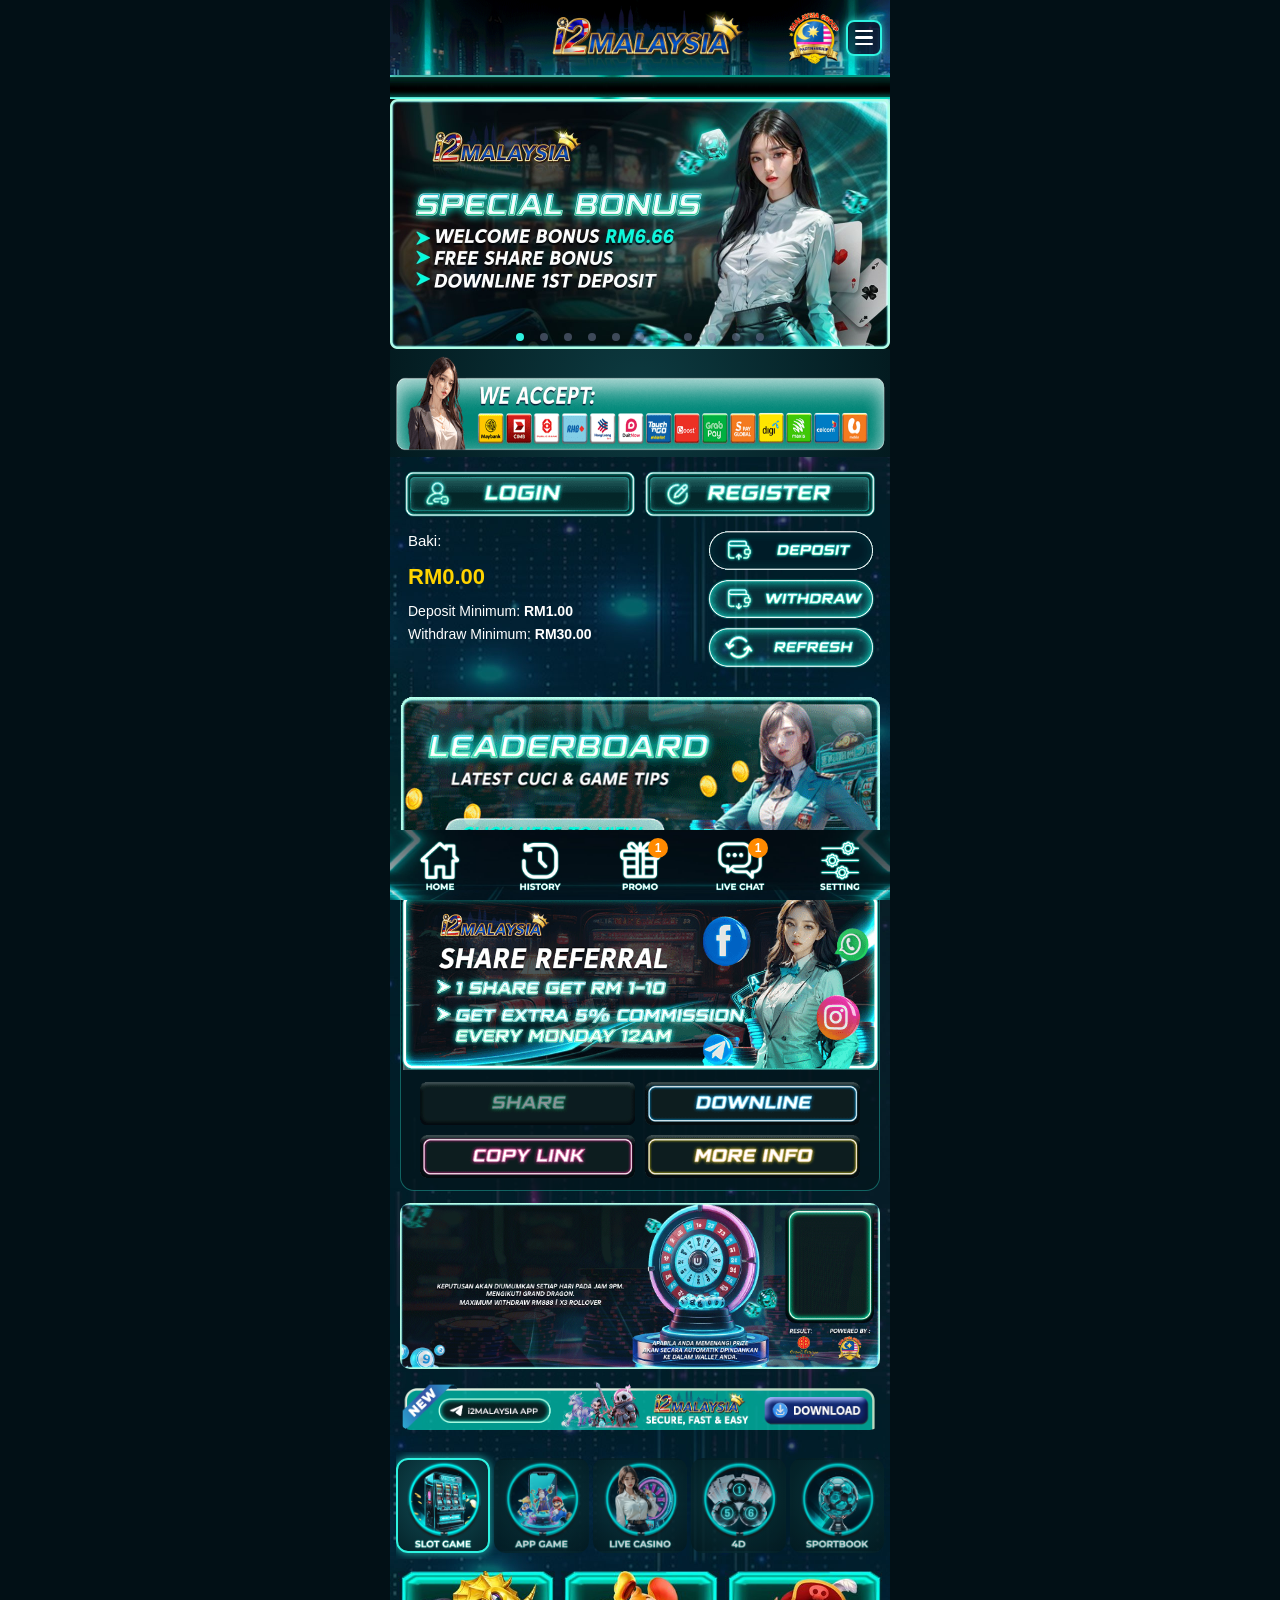
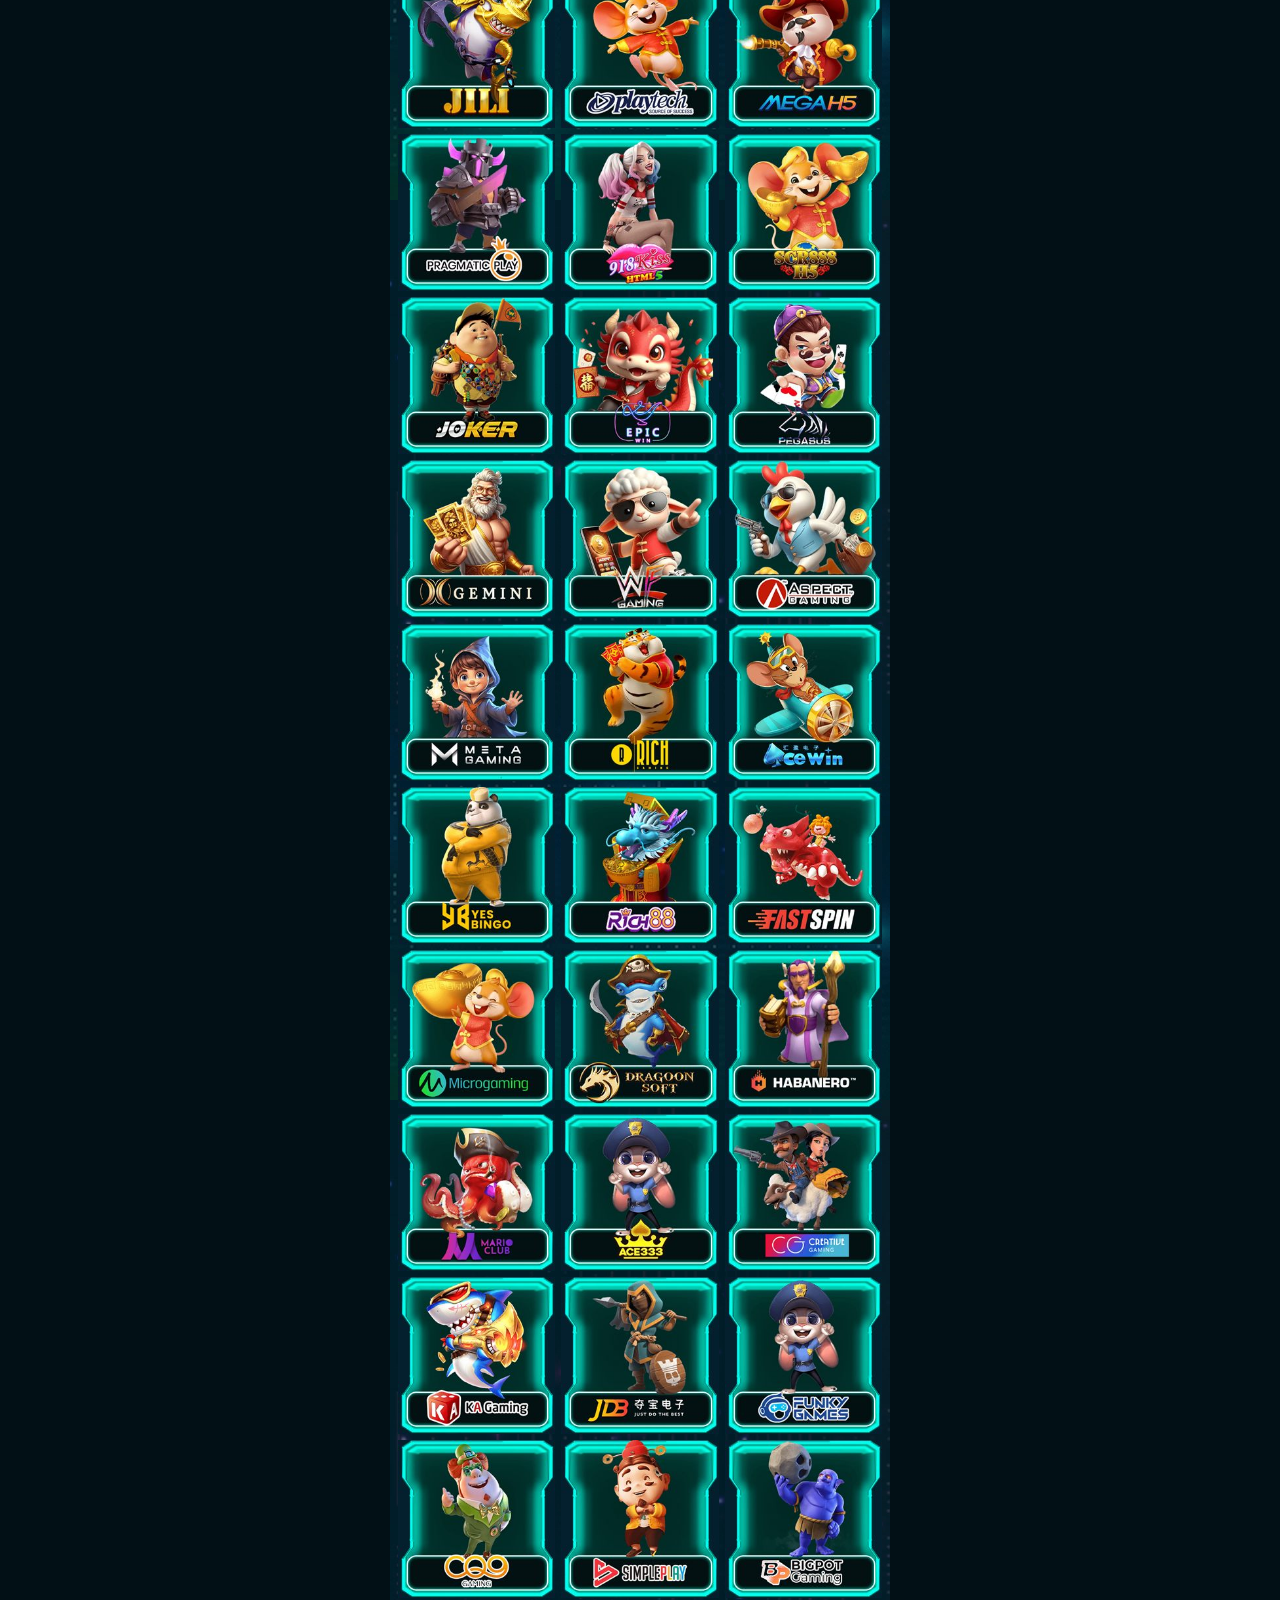
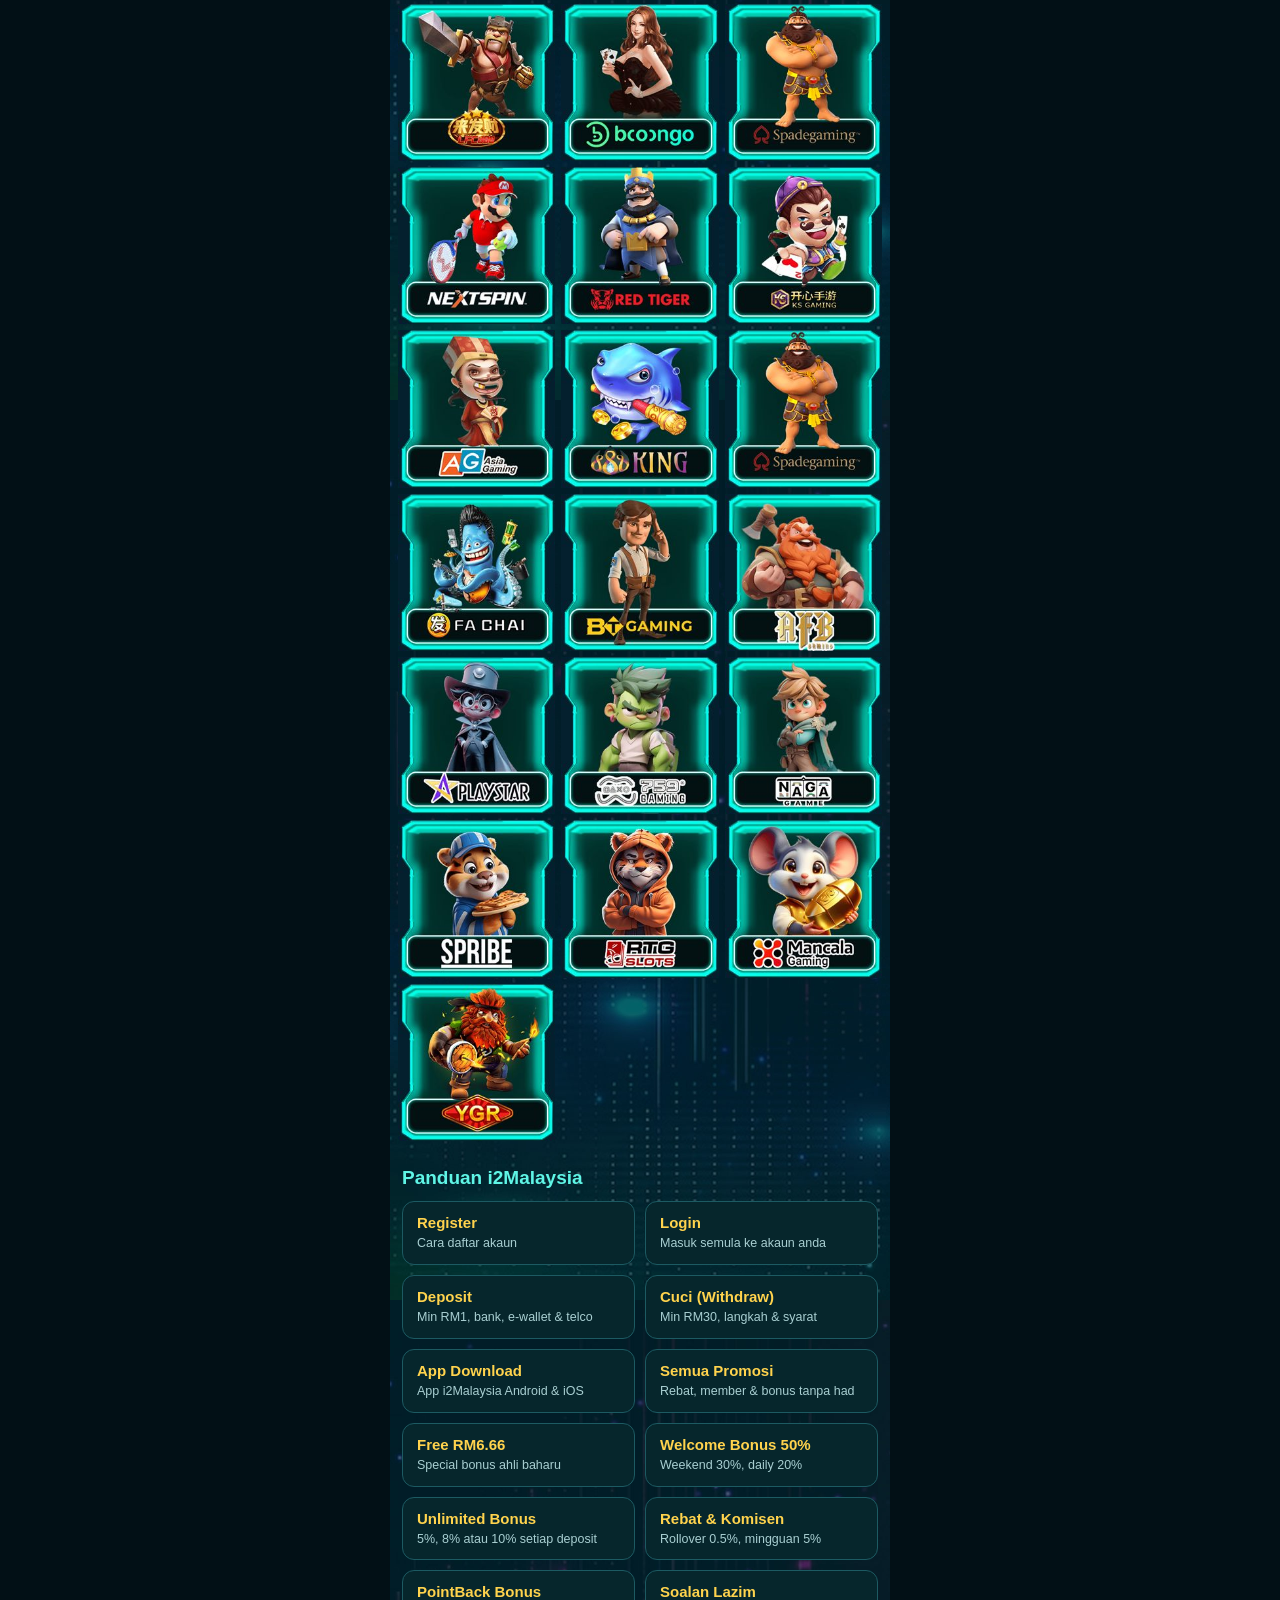
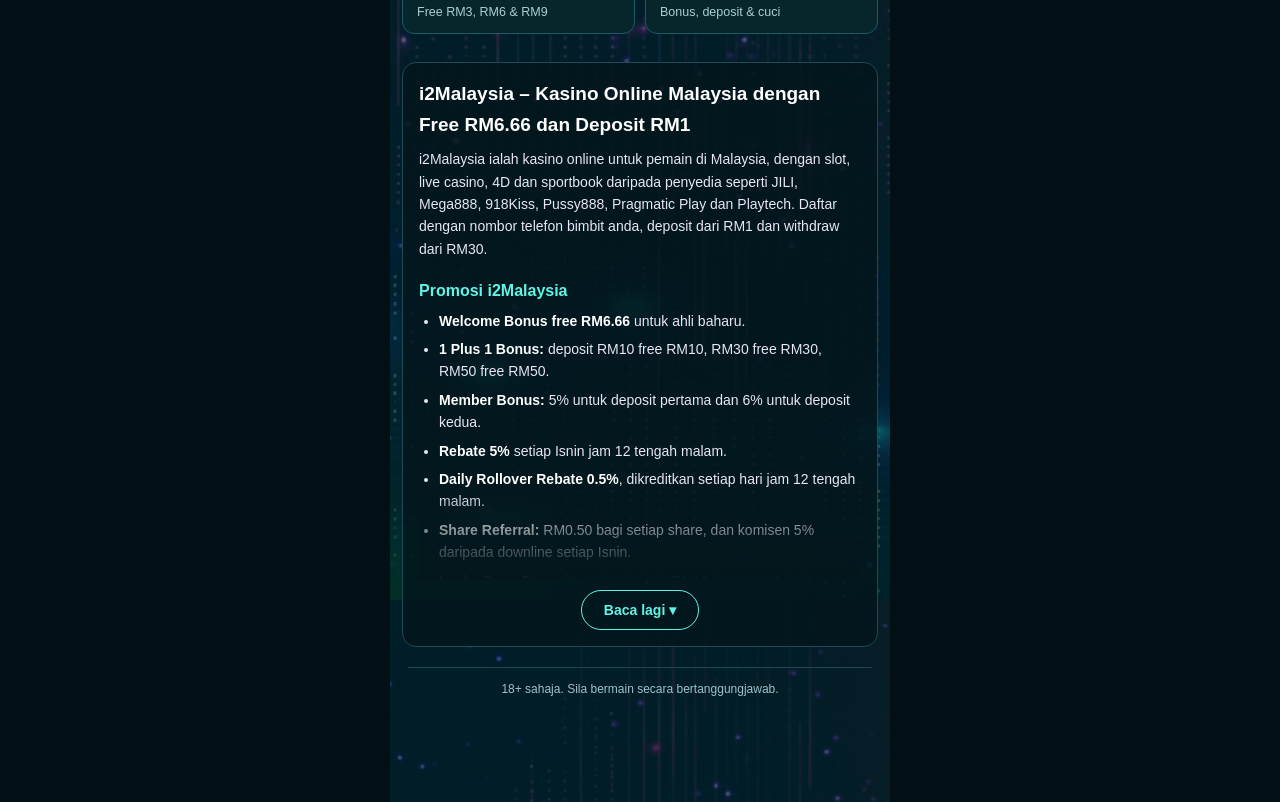
==== commit 8360d25b: "Share bonus is RM0.50 per share Co-Authored-By: Claude Opus 5.5 <noreply@anthropic.com>" ====
--- a/index.html
+++ b/index.html
@@ -61,7 +61,7 @@
     <a class="promo-img" data-link="leaderboard"><img src="assets/ui/leaderboard.jpg" data-anim="assets/ui/leaderboard.gif" alt="Leaderboard: latest cuci and game tips" width="540" height="199" loading="lazy"></a>
 
     <section class="referral has-img" id="referral">
-      <div class="referral-banner has-img" id="referralBanner"><img src="assets/ui/referral-banner.png" alt="Share Referral: 1 share get RM1-10, extra 5% commission every Monday 12AM" width="800" height="304" loading="lazy"></div>
+      <div class="referral-banner has-img" id="referralBanner"><img src="assets/ui/referral-banner.png" alt="Share Referral: RM0.50 setiap share, komisen 5% setiap Isnin 12AM" width="800" height="304" loading="lazy"></div>
       <div class="referral-actions">
         <button class="img-btn" id="shareBtn"><img src="assets/ui/btn-share.png" data-anim="assets/ui/btn-share.gif" alt="Share" width="300" height="60" loading="lazy"></button>
         <a class="img-btn" data-link="downlineChart"><img src="assets/ui/btn-downline.png" alt="Downline" width="300" height="60" loading="lazy"></a>
@@ -114,7 +114,7 @@
           <li><b>Member Bonus:</b> 5% untuk deposit pertama dan 6% untuk deposit kedua.</li>
           <li><b>Rebate 5%</b> setiap Isnin jam 12 tengah malam.</li>
           <li><b>Daily Rollover Rebate 0.5%</b>, dikreditkan setiap hari jam 12 tengah malam.</li>
-          <li><b>Share Referral:</b> RM1 hingga RM10 bagi setiap share, dan komisen 5% daripada downline setiap Isnin.</li>
+          <li><b>Share Referral:</b> RM0.50 bagi setiap share, dan komisen 5% daripada downline setiap Isnin.</li>
           <li><b>Lucky Draw Deposit:</b> setiap deposit RM10 ke atas = 1 lucky number. Hadiah pertama RM300, kedua RM200, ketiga RM100.</li>
         </ul>
         <p>Lihat <a href="promotions">senarai penuh promosi i2Malaysia</a>: rebat dan komisen, special for member, PointBack bonus, welcome bonus 50% dan bonus tanpa had. Setiap promosi ada syarat rollover dan terma sendiri.</p>
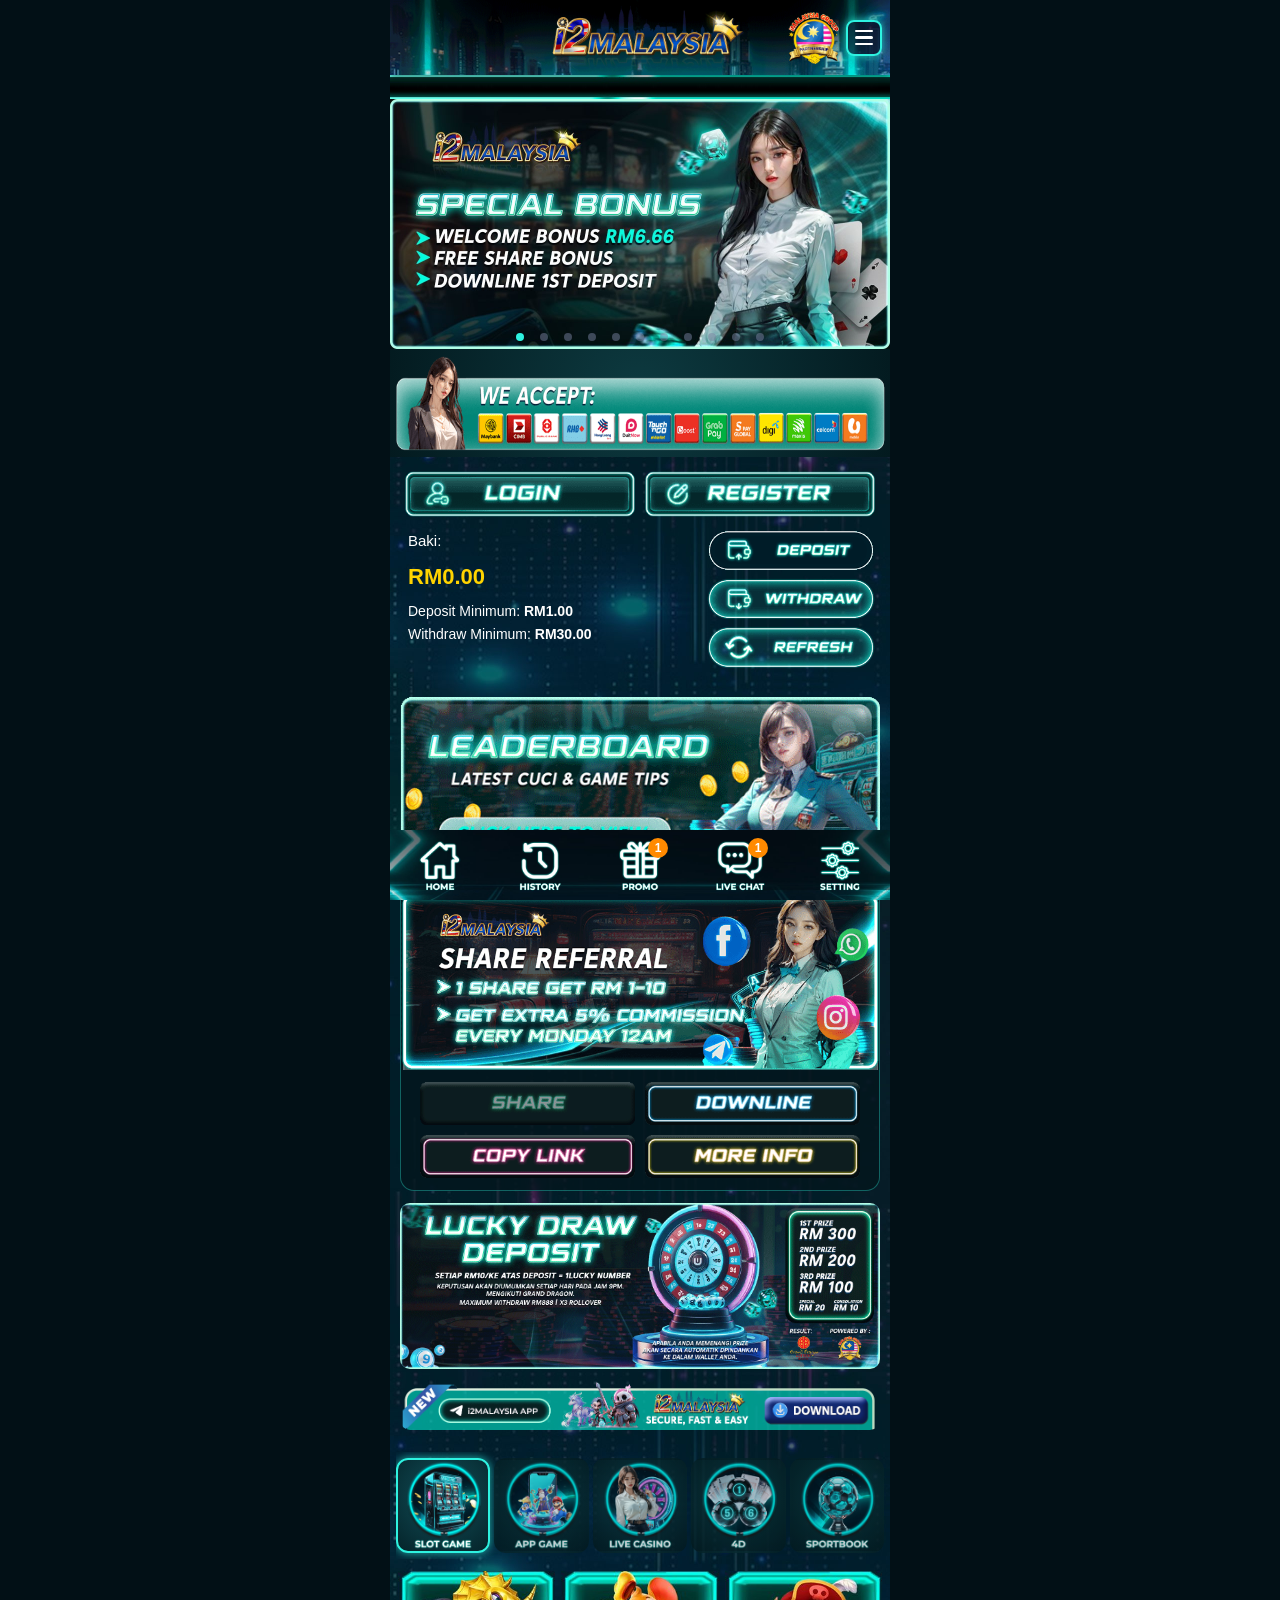
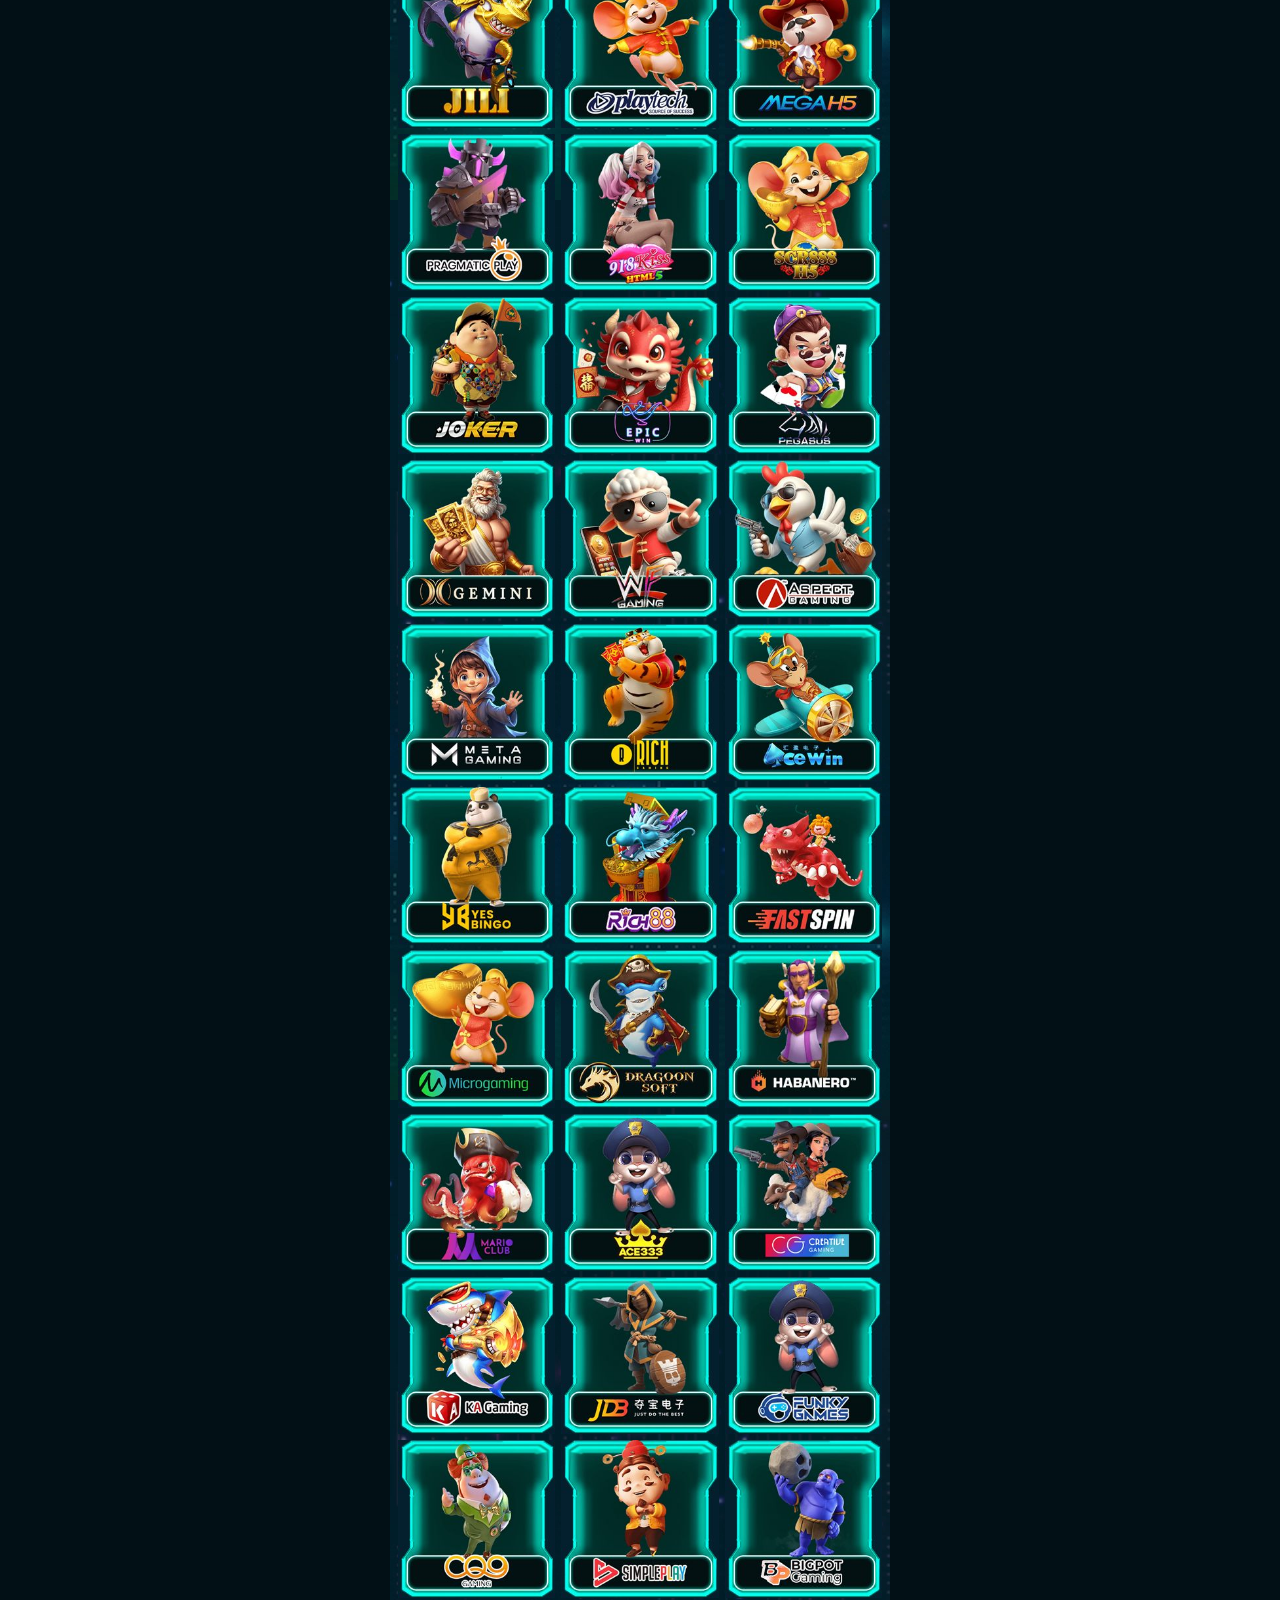
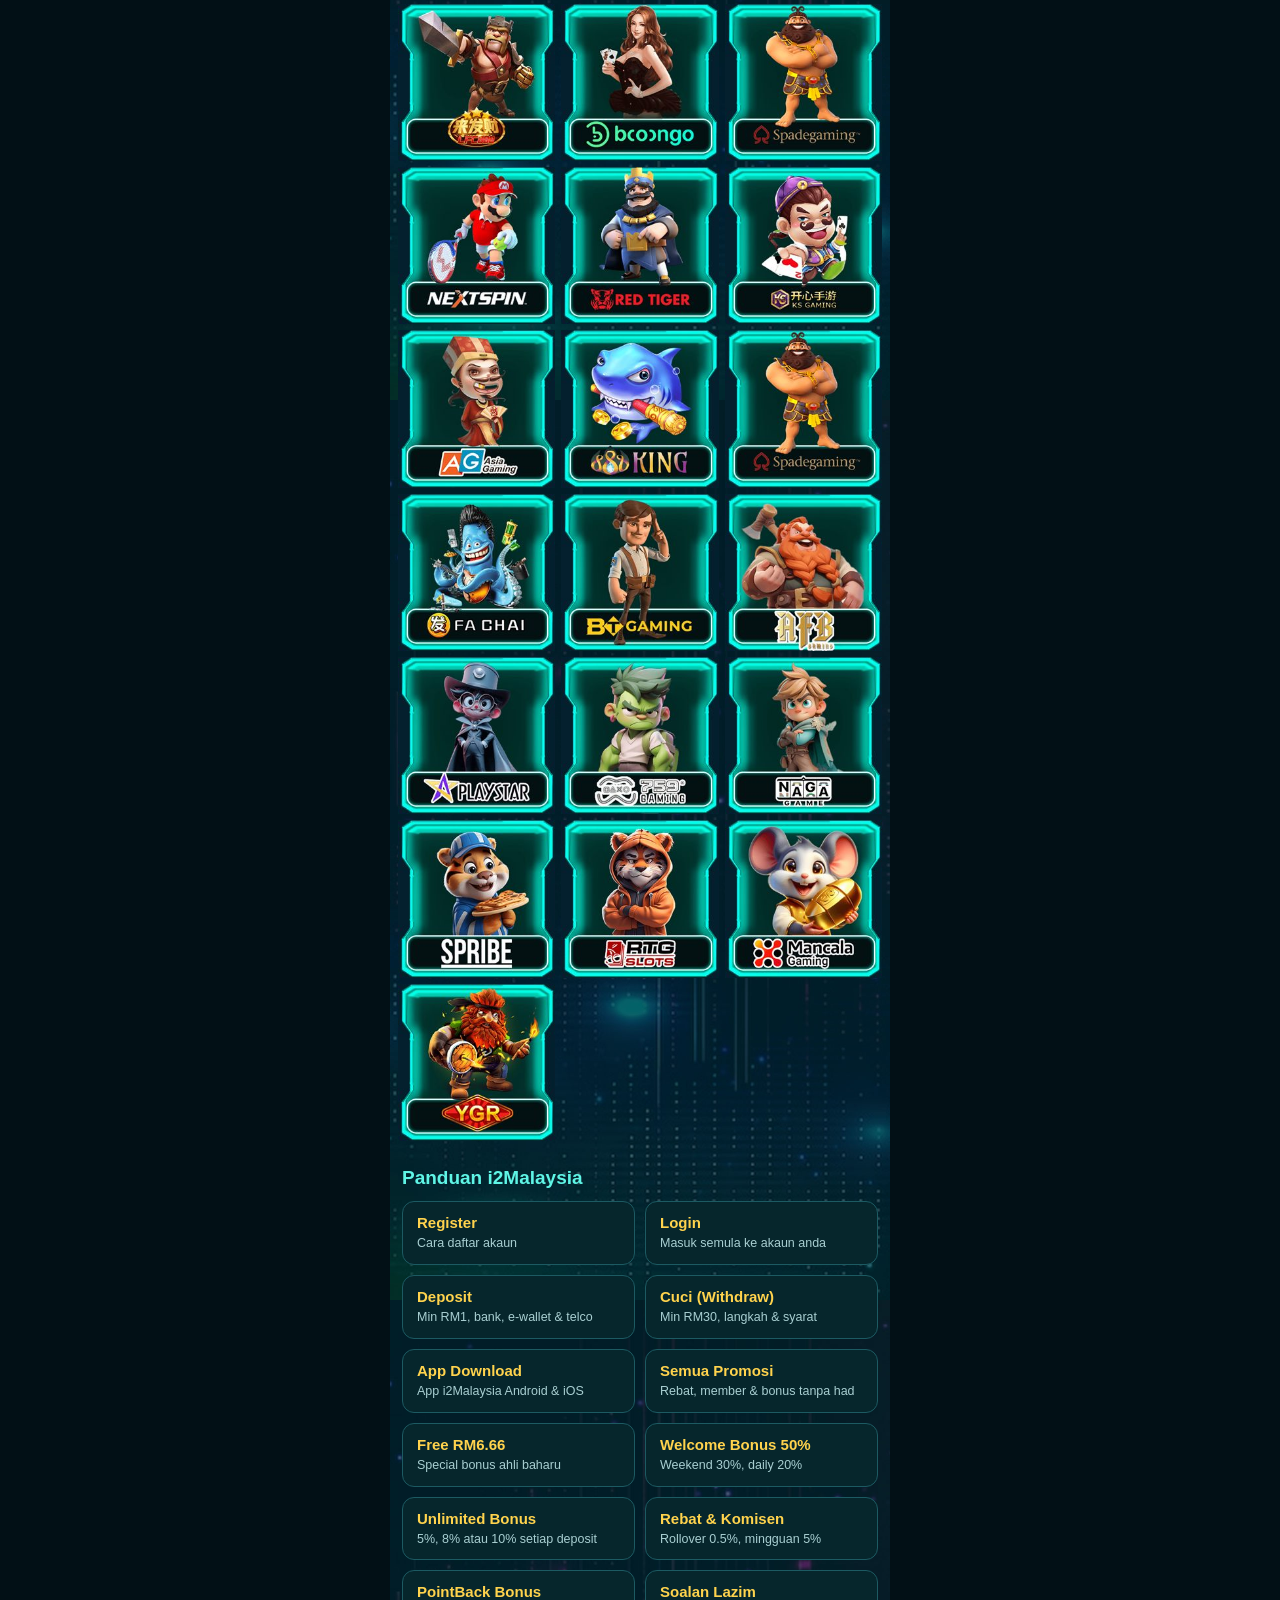
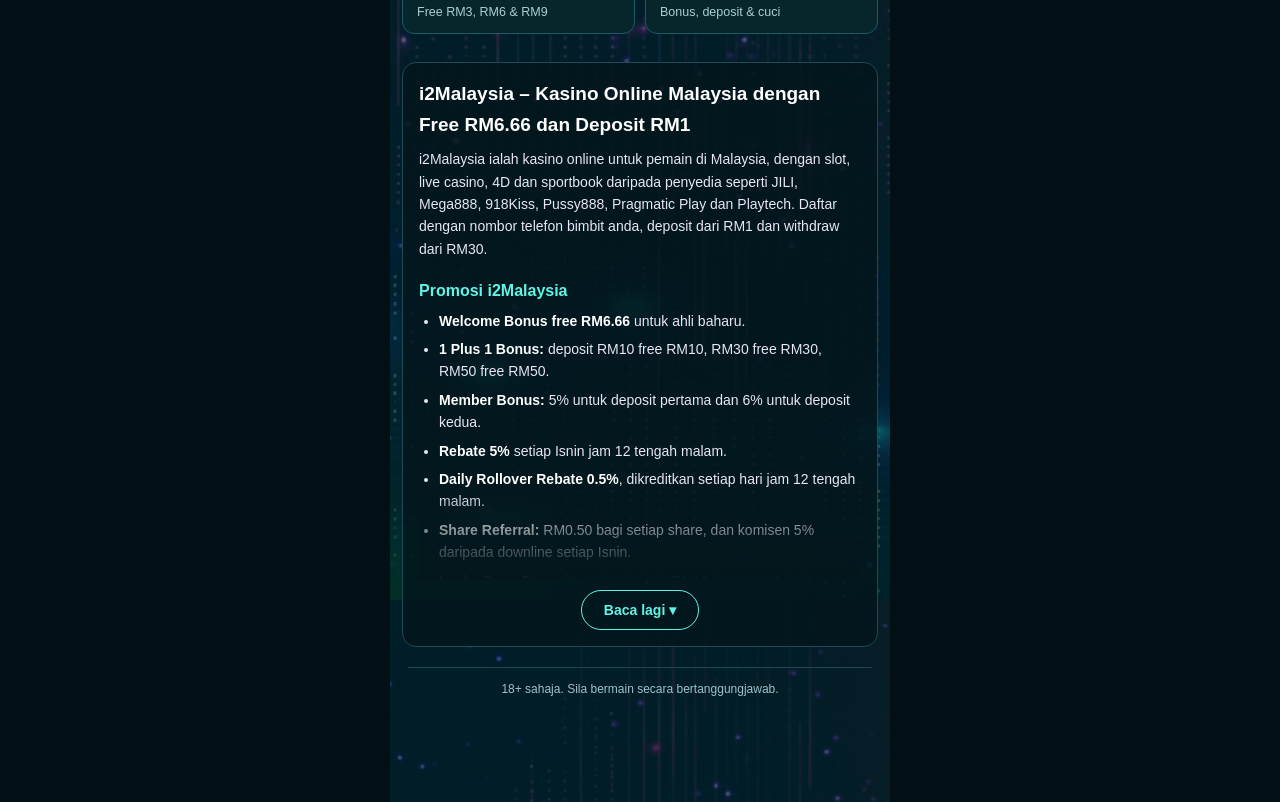
==== commit cd03c250: "Add canonical tags, sitemap and robots for www.i2malaysia.online Co-Authored-By: Claude Opus 5.5 <no" ====
--- a/index.html
+++ b/index.html
@@ -6,6 +6,9 @@
   <title>i2Malaysia – Kasino Online Malaysia | Free RM6.66, Deposit RM1</title>
   <meta name="description" content="i2Malaysia kasino online Malaysia: welcome bonus free RM6.66, deposit dari RM1 melalui bank, Touch 'n Go, DuitNow dan telco, withdraw dari RM30. Slot JILI, Mega888, 918Kiss, Pussy888 dan live casino.">
   <meta name="robots" content="index, follow">
+  <link rel="canonical" href="https://www.i2malaysia.online/">
+  <meta property="og:url" content="https://www.i2malaysia.online/">
+  <meta property="og:image" content="https://www.i2malaysia.online/assets/banners/banner-1.jpg">
   <meta property="og:type" content="website">
   <meta property="og:site_name" content="i2Malaysia">
   <meta property="og:title" content="i2Malaysia – Kasino Online Malaysia | Free RM6.66, Deposit RM1">
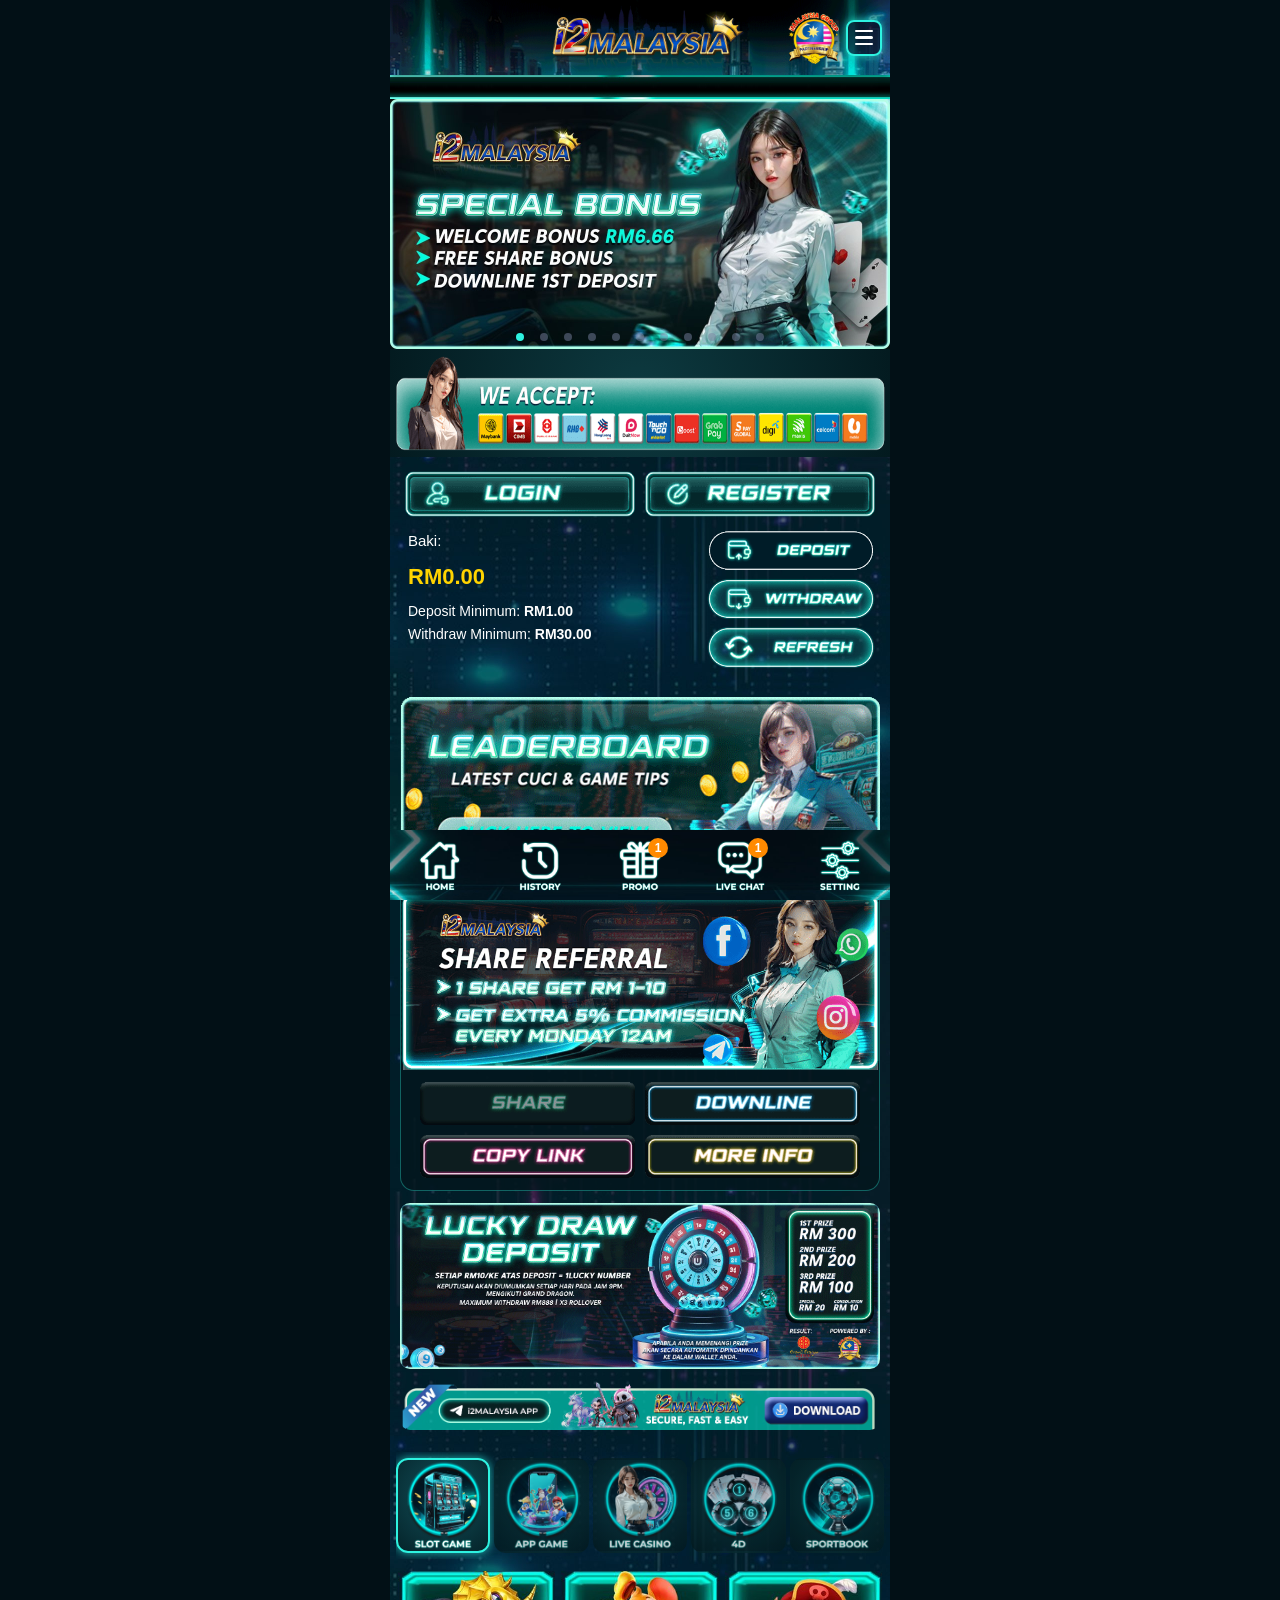
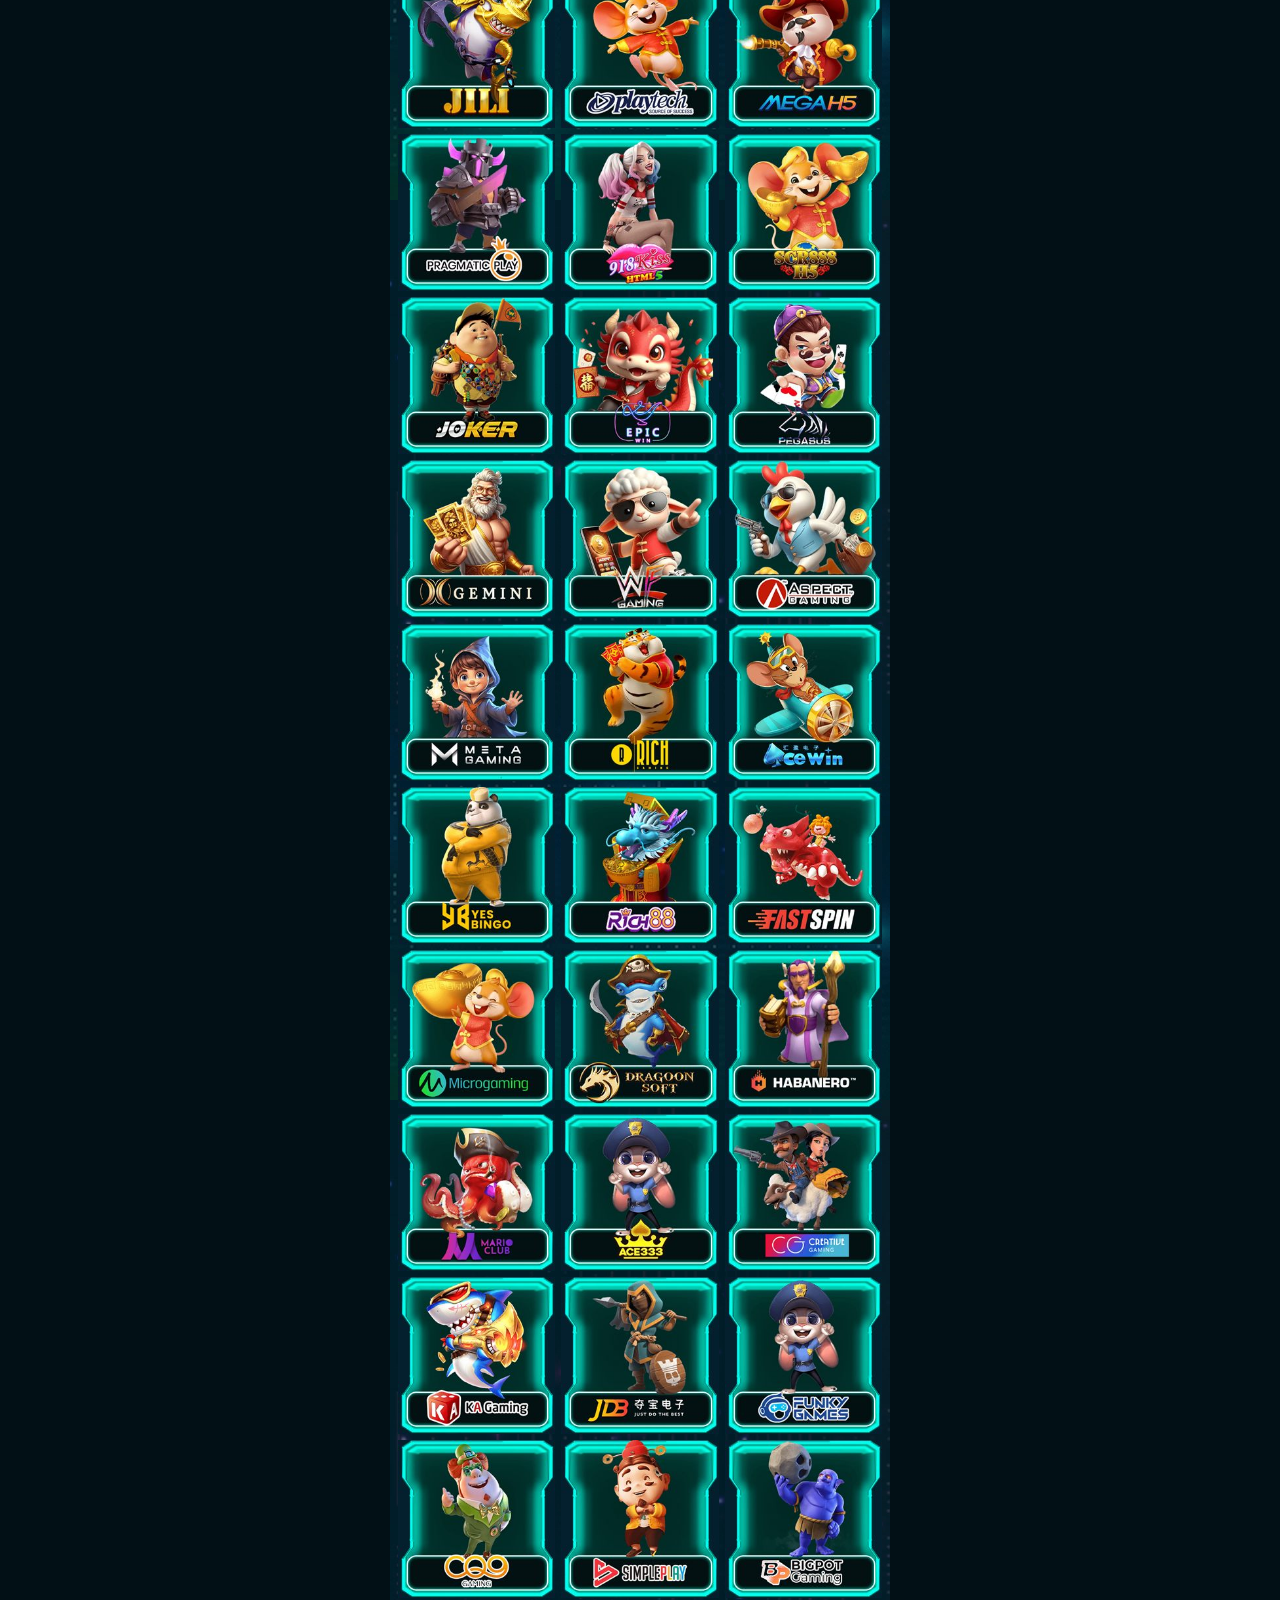
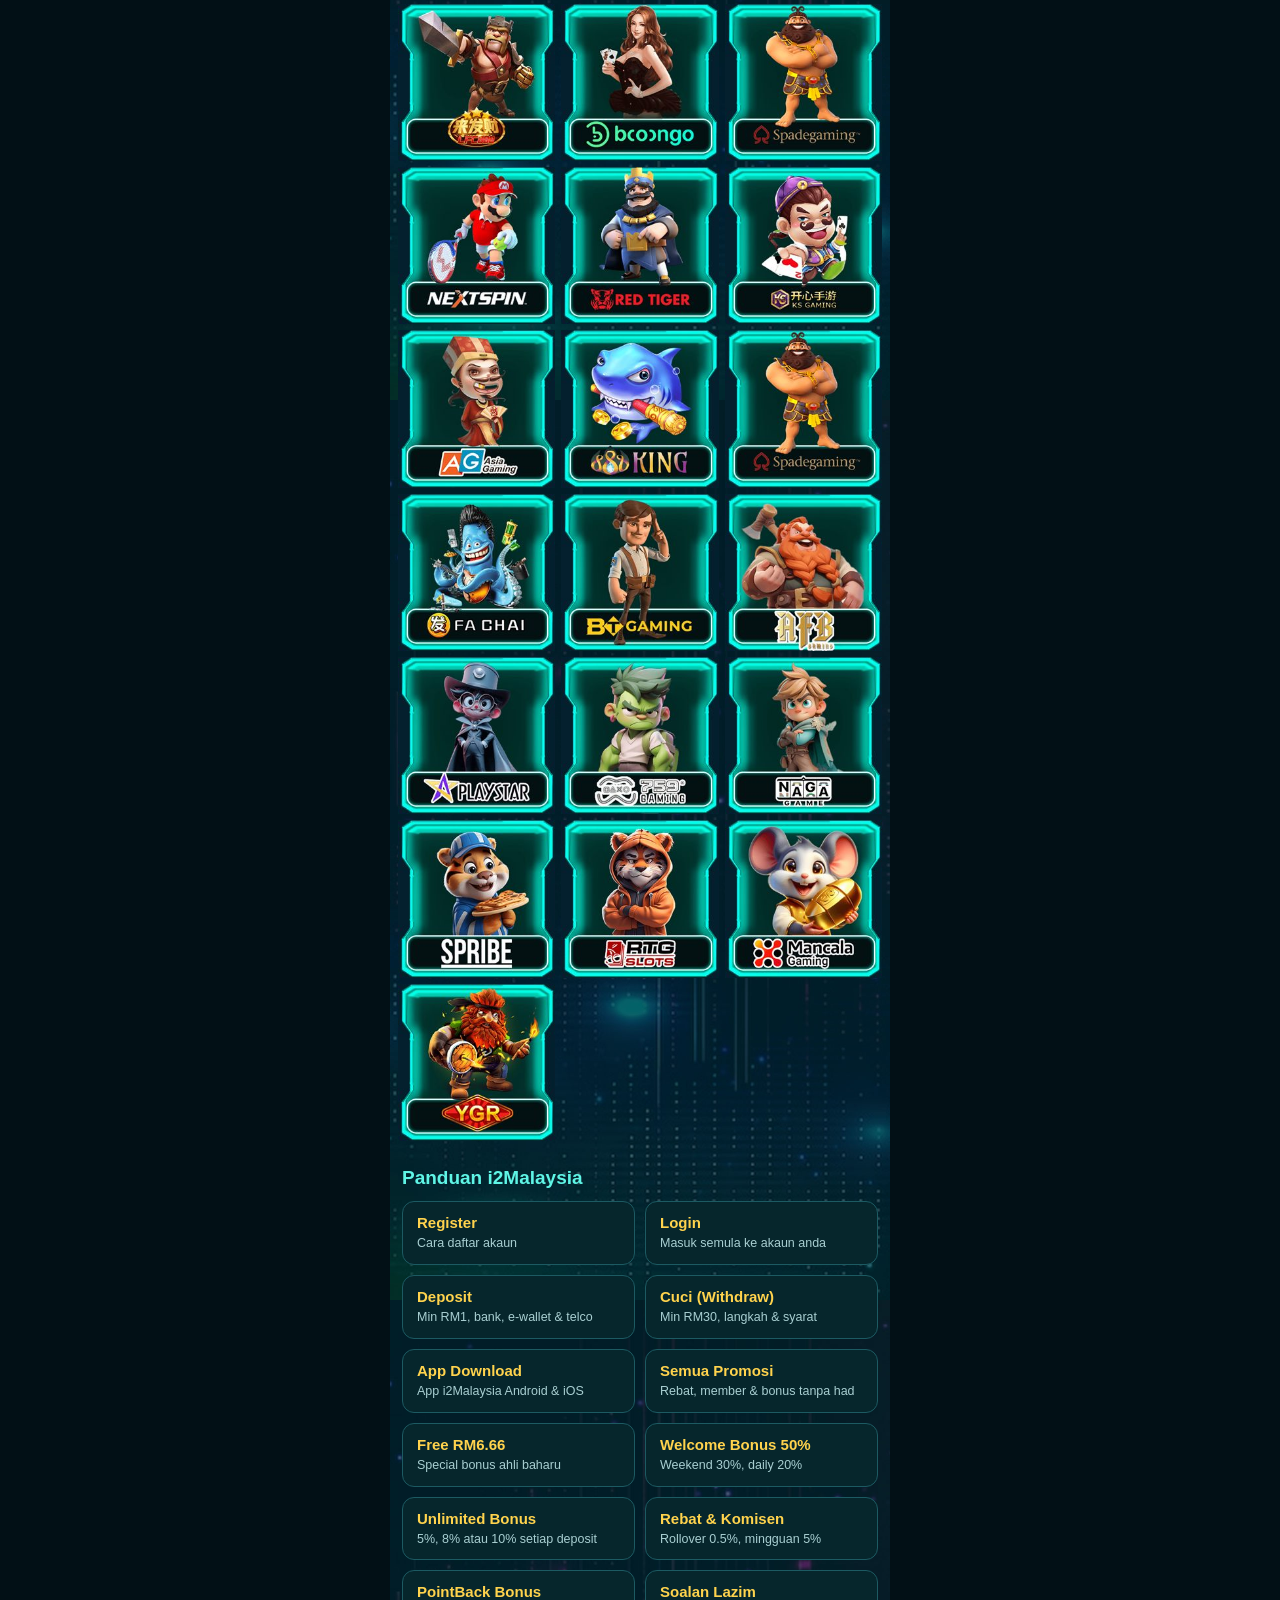
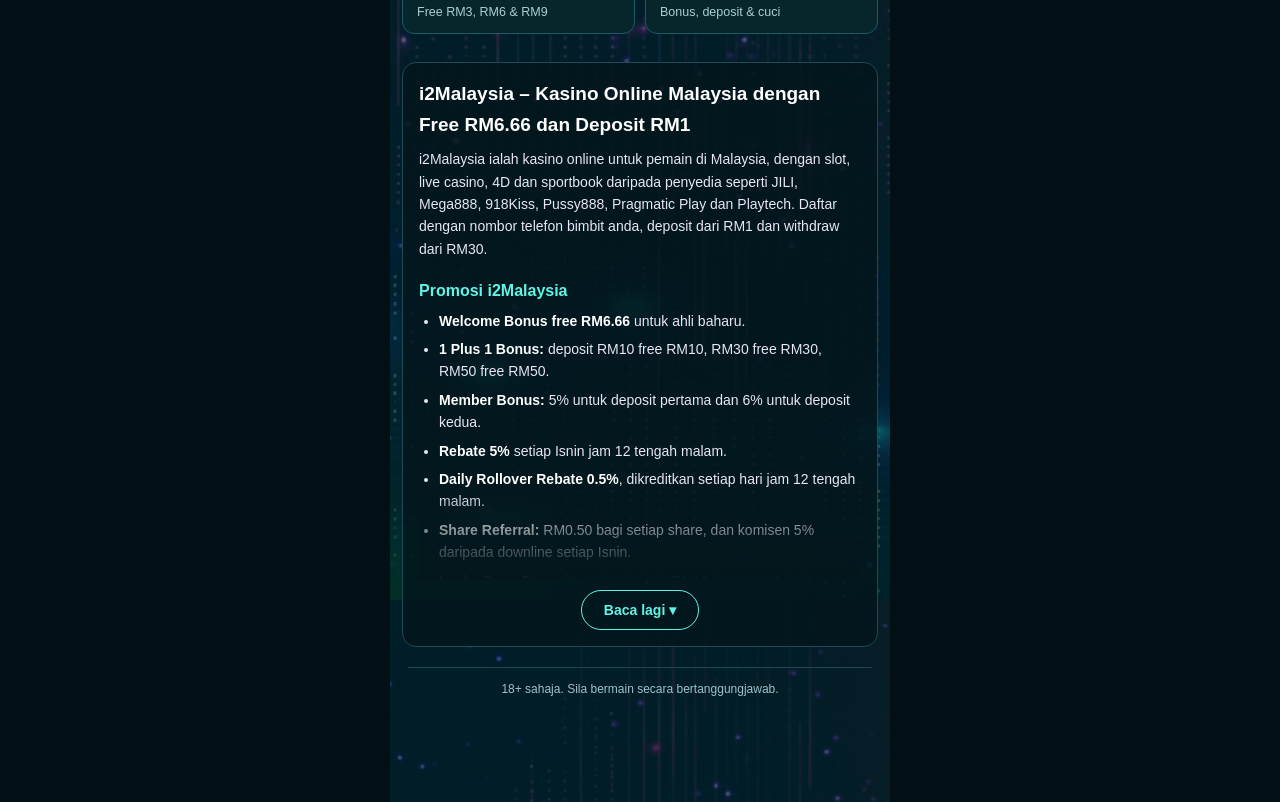
==== commit 4c616b09: "Add Google Search Console verification tag Co-Authored-By: Claude Opus 5.5 <noreply@anthropic.com>" ====
--- a/index.html
+++ b/index.html
@@ -6,6 +6,7 @@
   <title>i2Malaysia – Kasino Online Malaysia | Free RM6.66, Deposit RM1</title>
   <meta name="description" content="i2Malaysia kasino online Malaysia: welcome bonus free RM6.66, deposit dari RM1 melalui bank, Touch 'n Go, DuitNow dan telco, withdraw dari RM30. Slot JILI, Mega888, 918Kiss, Pussy888 dan live casino.">
   <meta name="robots" content="index, follow">
+  <meta name="google-site-verification" content="YkrbJ_mEy0UQgl0Zd1i8wTf_Cid8-lPTUDBmm-68BaE" />
   <link rel="canonical" href="https://www.i2malaysia.online/">
   <meta property="og:url" content="https://www.i2malaysia.online/">
   <meta property="og:image" content="https://www.i2malaysia.online/assets/banners/banner-1.jpg">
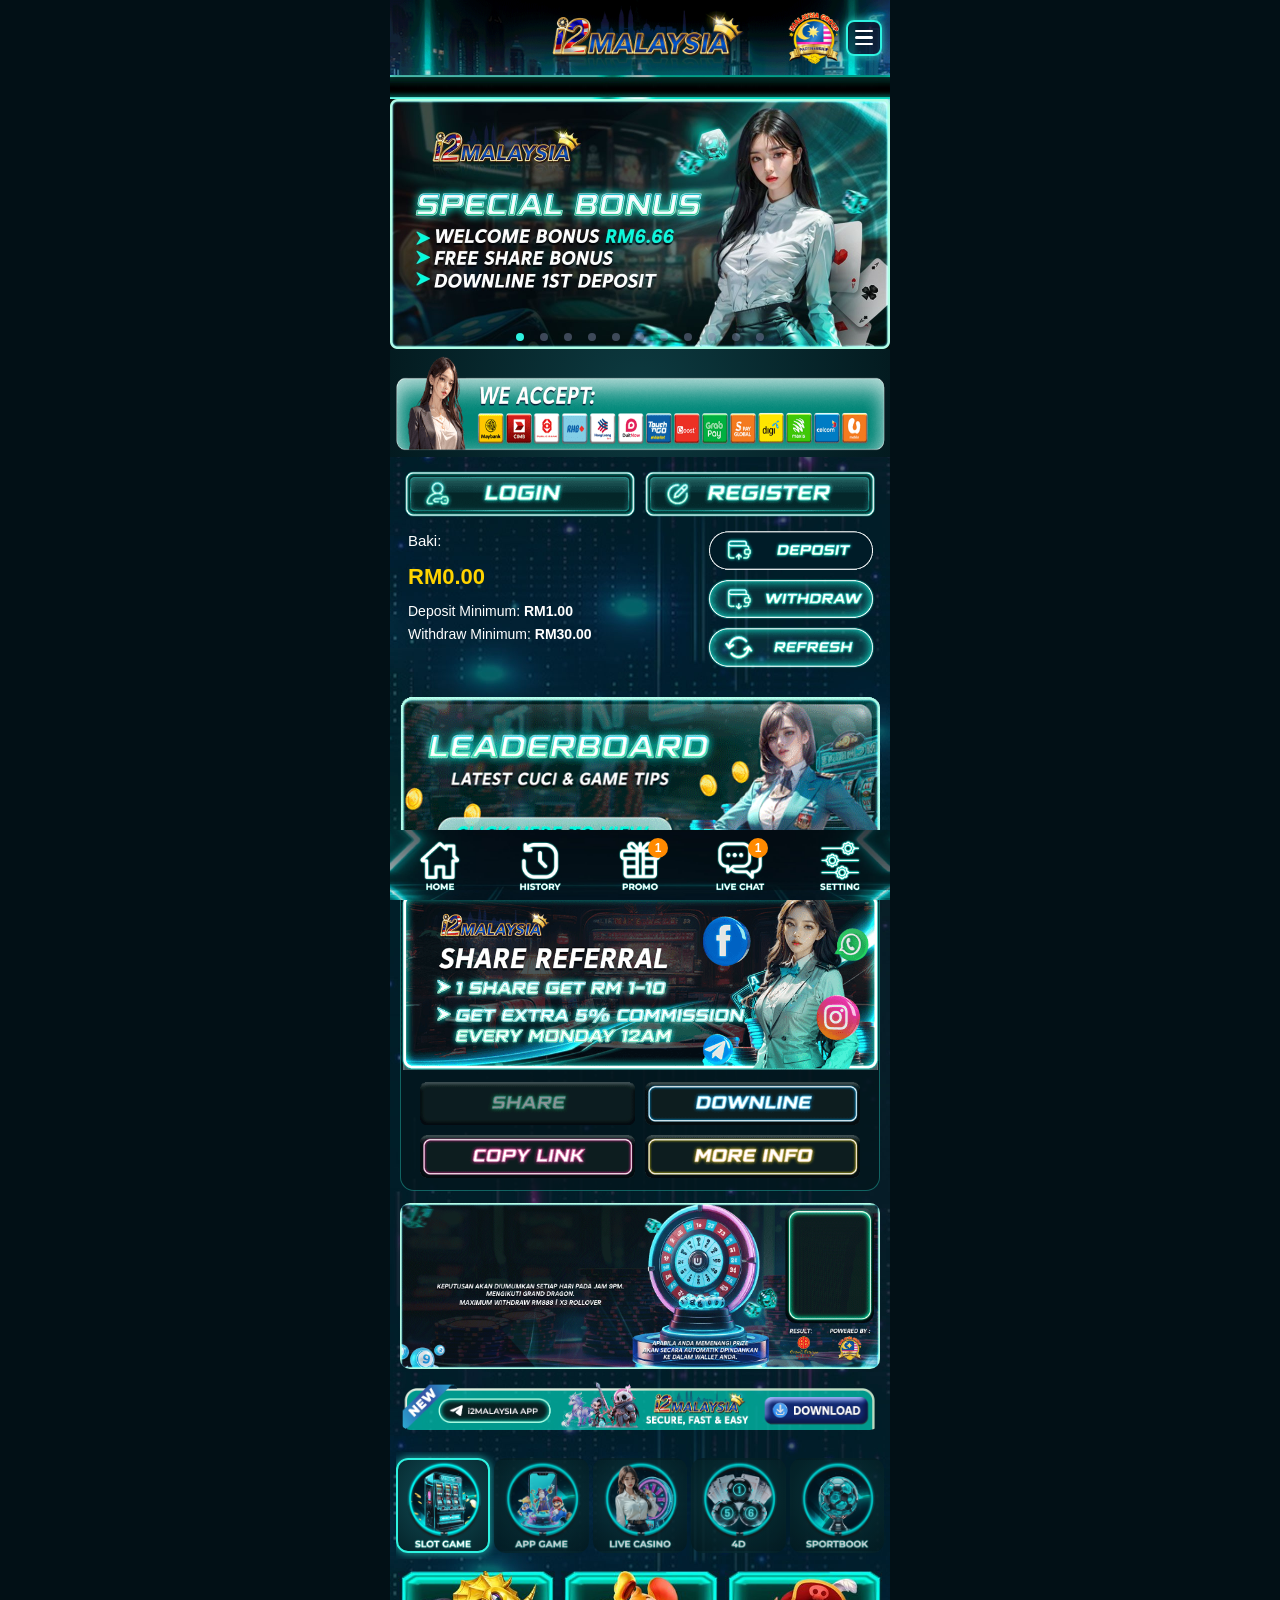
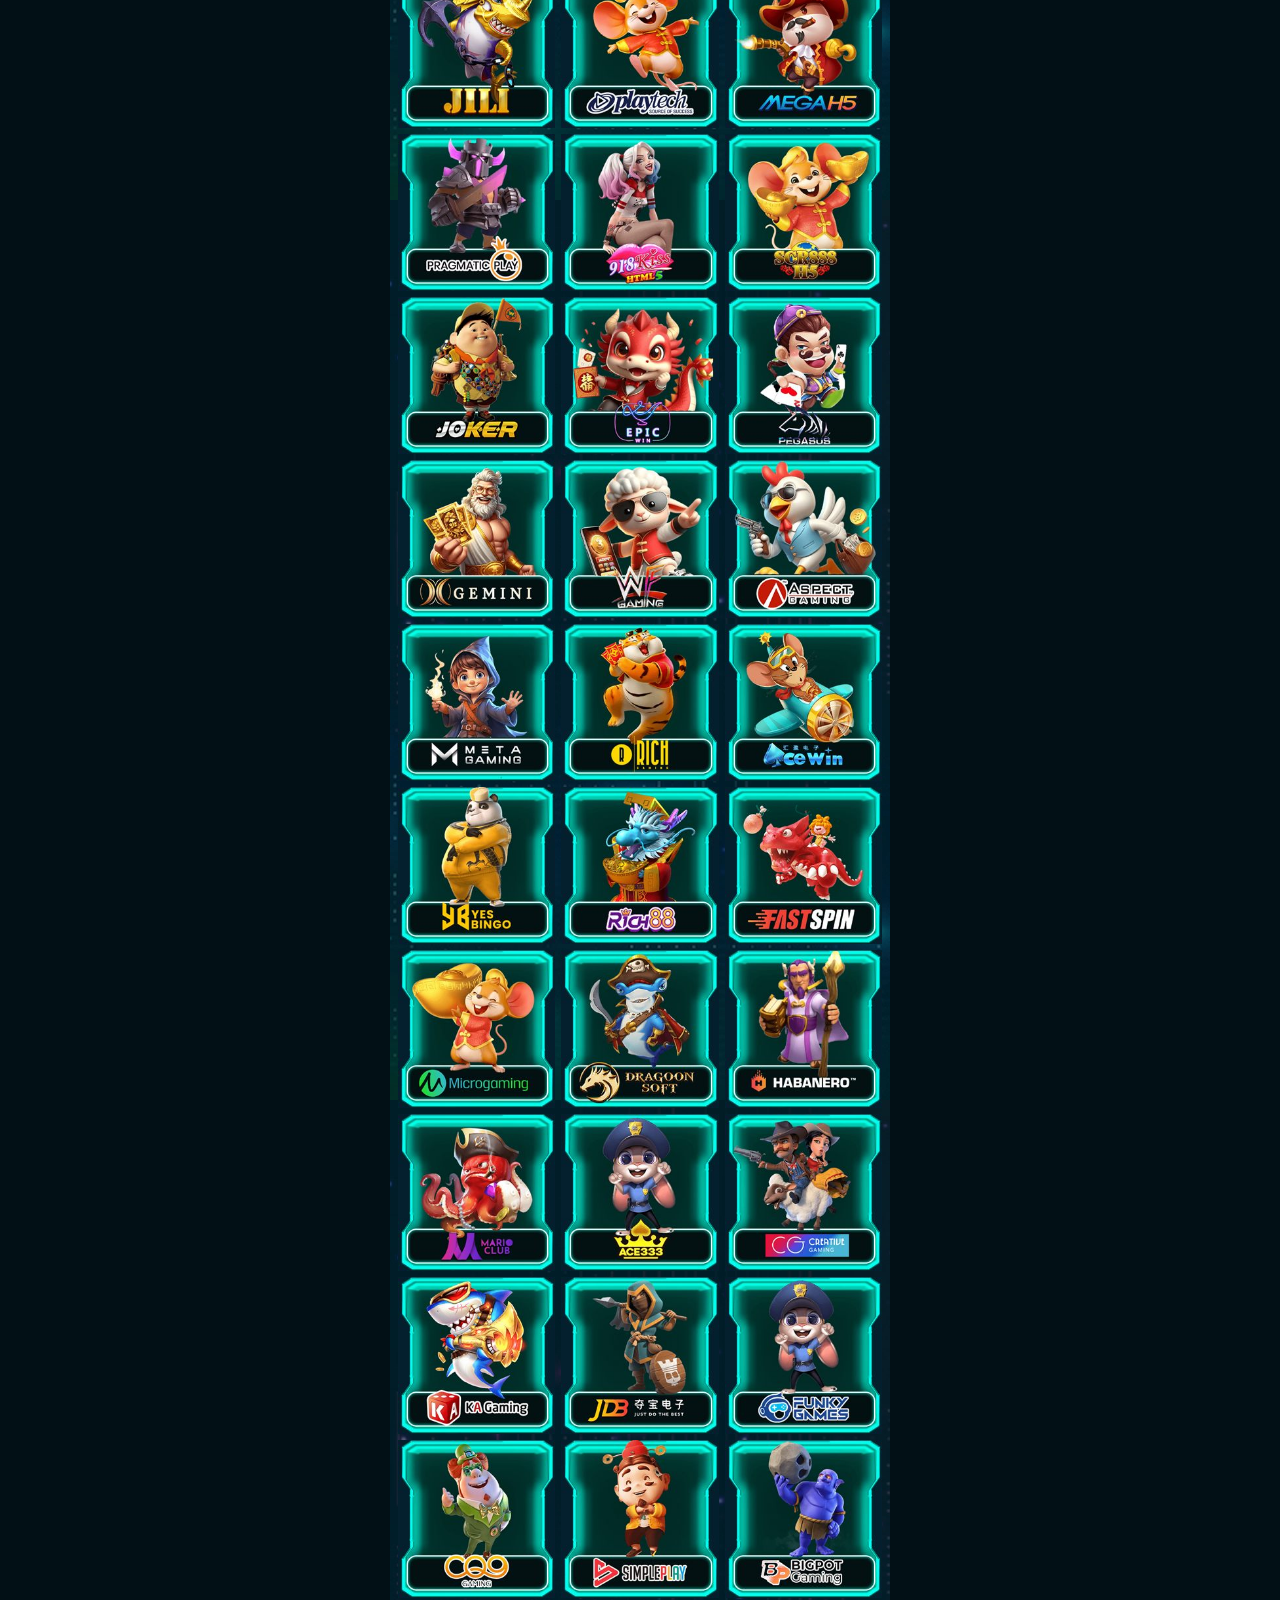
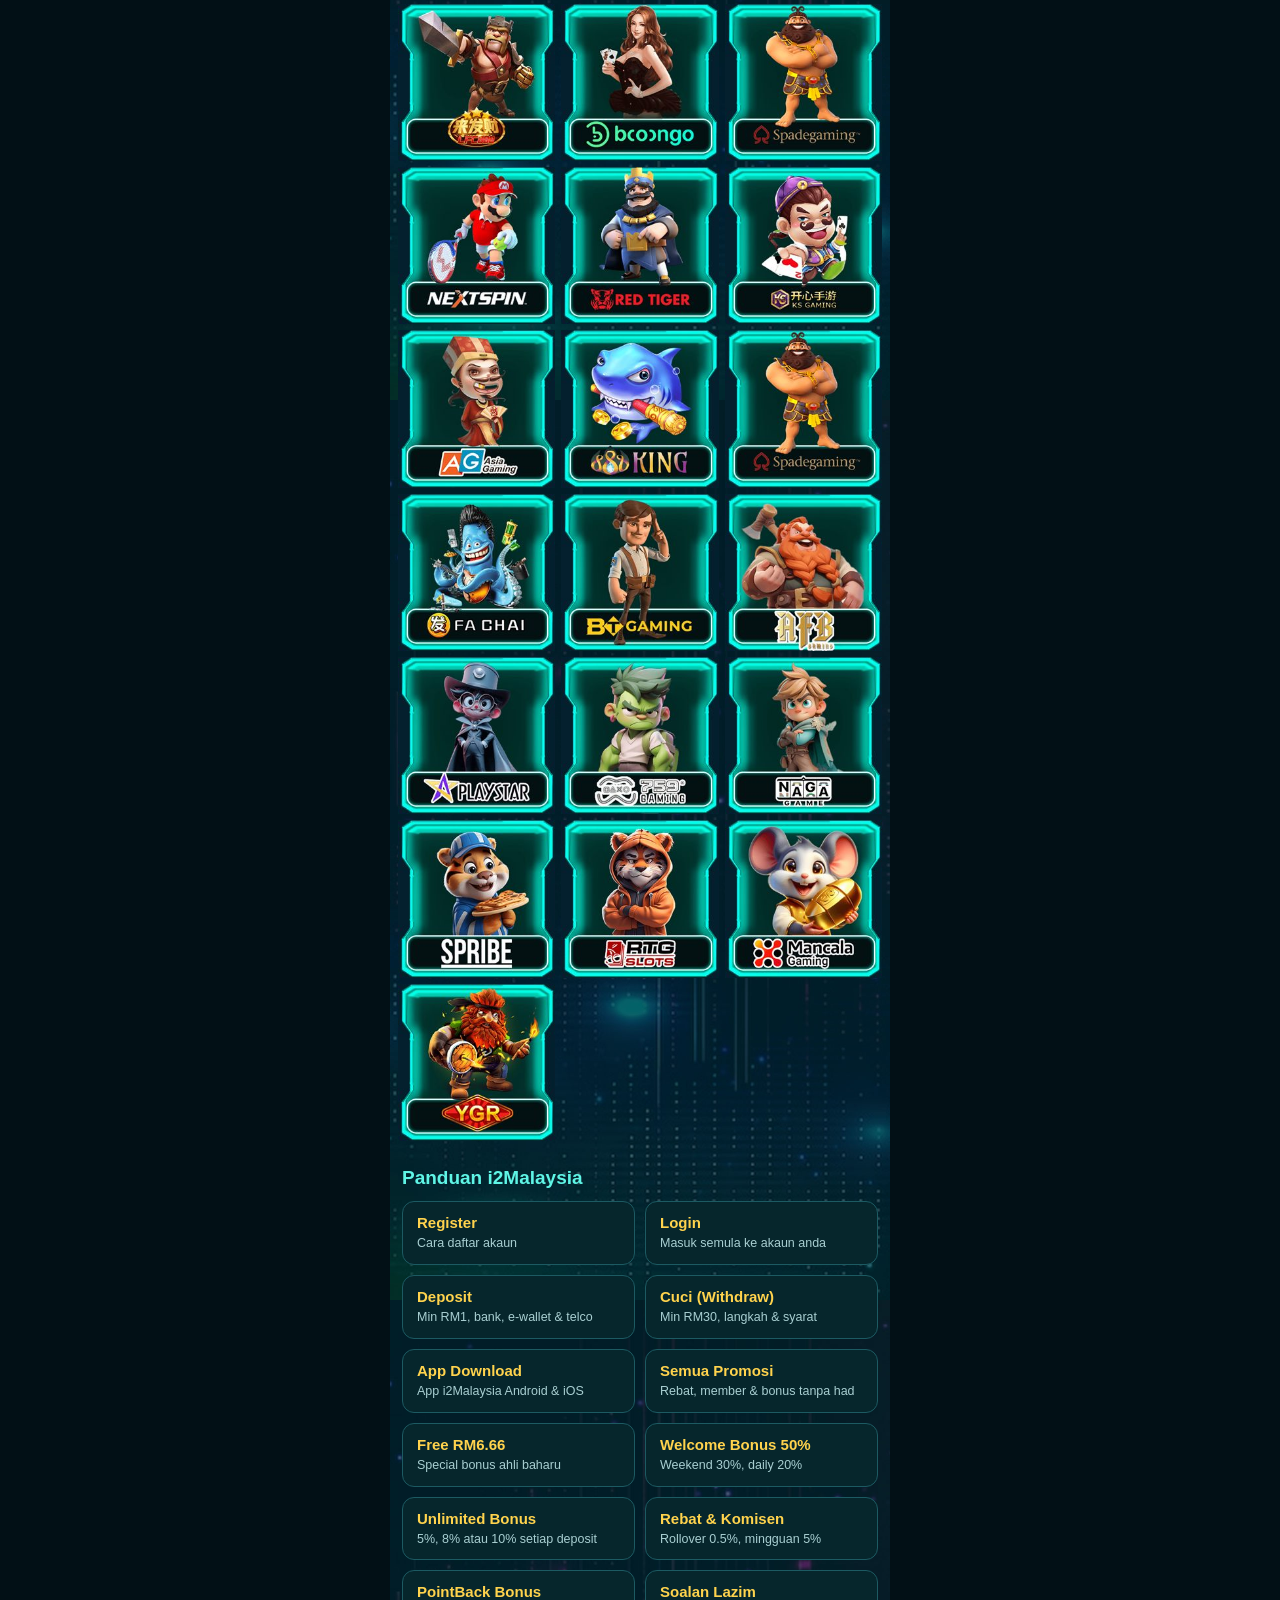
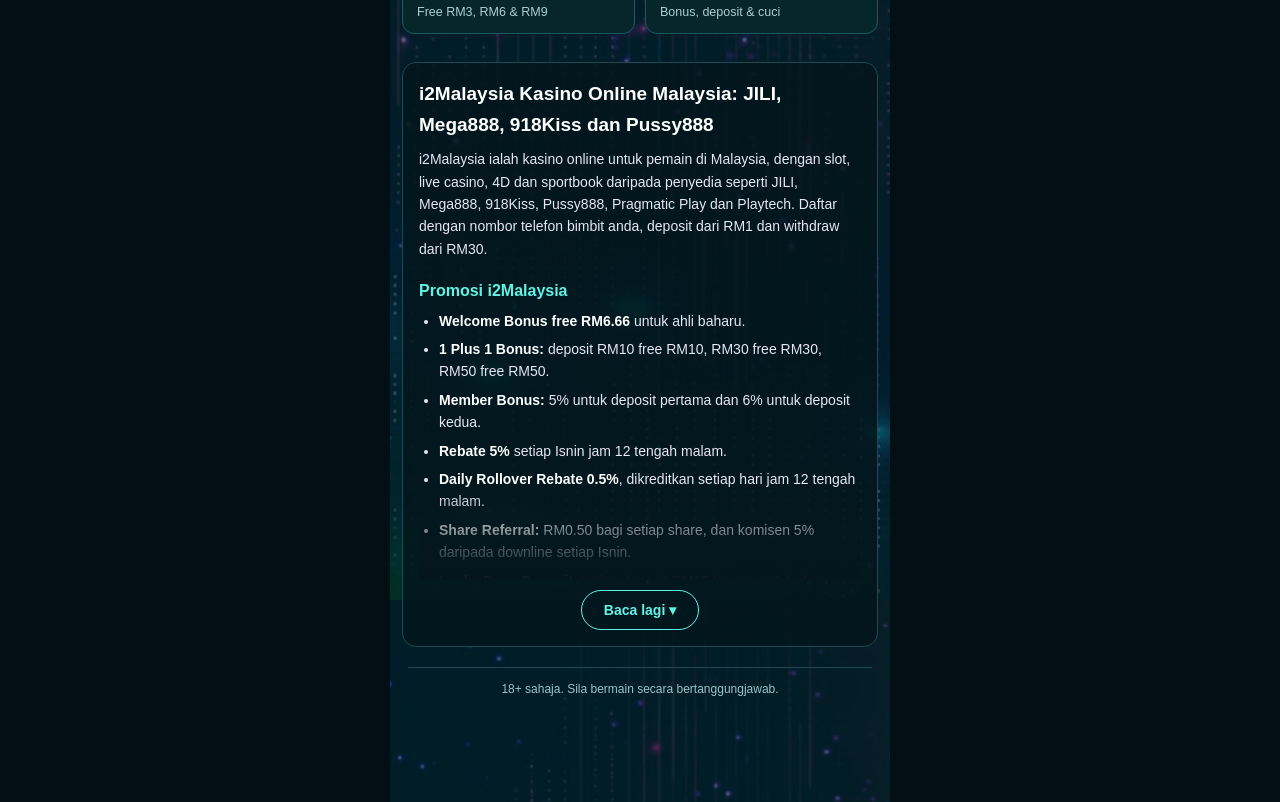
==== commit 141cbc22: "Home title and H1 with JILI, Mega888, 918Kiss and Pussy888 Co-Authored-By: Claude Opus 5.5 <noreply@" ====
--- a/index.html
+++ b/index.html
@@ -3,8 +3,8 @@
 <head>
   <meta charset="UTF-8">
   <meta name="viewport" content="width=device-width, initial-scale=1, viewport-fit=cover">
-  <title>i2Malaysia – Kasino Online Malaysia | Free RM6.66, Deposit RM1</title>
-  <meta name="description" content="i2Malaysia kasino online Malaysia: welcome bonus free RM6.66, deposit dari RM1 melalui bank, Touch 'n Go, DuitNow dan telco, withdraw dari RM30. Slot JILI, Mega888, 918Kiss, Pussy888 dan live casino.">
+  <title>i2Malaysia Kasino Online Malaysia | JILI, Mega888, 918Kiss dan Pussy888</title>
+  <meta name="description" content="i2Malaysia kasino online Malaysia: main JILI, Mega888, 918Kiss, Pussy888 dan live casino dalam satu akaun. Free RM6.66 ahli baharu, deposit dari RM1, withdraw dari RM30.">
   <meta name="robots" content="index, follow">
   <meta name="google-site-verification" content="YkrbJ_mEy0UQgl0Zd1i8wTf_Cid8-lPTUDBmm-68BaE" />
   <link rel="canonical" href="https://www.i2malaysia.online/">
@@ -12,7 +12,7 @@
   <meta property="og:image" content="https://www.i2malaysia.online/assets/banners/banner-1.jpg">
   <meta property="og:type" content="website">
   <meta property="og:site_name" content="i2Malaysia">
-  <meta property="og:title" content="i2Malaysia – Kasino Online Malaysia | Free RM6.66, Deposit RM1">
+  <meta property="og:title" content="i2Malaysia Kasino Online Malaysia | JILI, Mega888, 918Kiss dan Pussy888">
   <meta property="og:description" content="Welcome bonus free RM6.66, deposit dari RM1, withdraw dari RM30. Slot, live casino, 4D dan sportbook.">
   <link rel="icon" href="assets/ui/icon.png">
   <meta name="theme-color" content="#021016">
@@ -107,7 +107,7 @@
          without running scripts. Keep the FAQ text in sync with the
          FAQPage JSON-LD at the bottom of this file. -->
     <section class="seo">
-      <h1>i2Malaysia – Kasino Online Malaysia dengan Free RM6.66 dan Deposit RM1</h1>
+      <h1>i2Malaysia Kasino Online Malaysia: JILI, Mega888, 918Kiss dan Pussy888</h1>
       <p>i2Malaysia ialah kasino online untuk pemain di Malaysia, dengan slot, live casino, 4D dan sportbook daripada penyedia seperti JILI, Mega888, 918Kiss, Pussy888, Pragmatic Play dan Playtech. Daftar dengan nombor telefon bimbit anda, deposit dari RM1 dan withdraw dari RM30.</p>
 
       <div class="collapsible">
